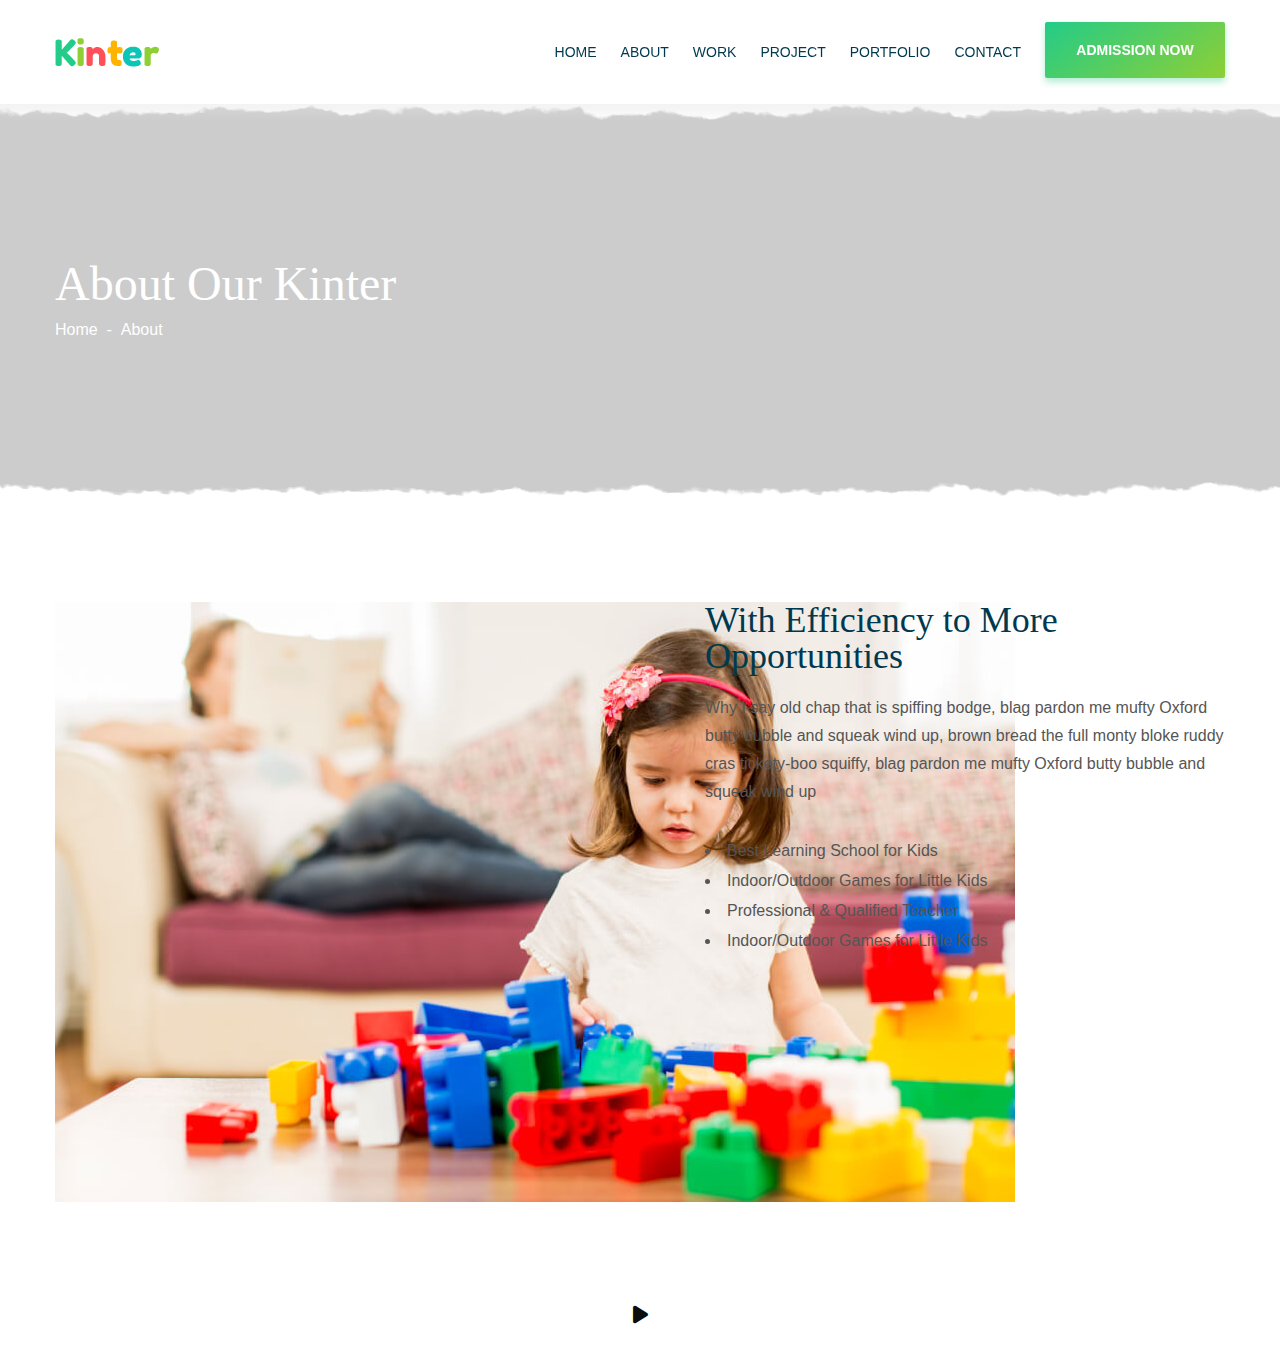
==== about.html @ 3c02e856 "about header add" ====
<!DOCTYPE html>
<html lang="en">

<head>
    <meta charset="UTF-8">
    <meta http-equiv="X-UA-Compatible" content="IE=edge">
    <meta name="viewport" content="width=device-width, initial-scale=1.0">
    <title>sKinter</title>
    <link rel="stylesheet" href="css/bootstrap.min.css">
    <link rel="stylesheet" href="css/owl.carousel.min.css">
    <link rel="stylesheet" href="css/icofont.min.css">
    <link rel="stylesheet" href="css/all.min.css">
    <link rel="stylesheet" href="css/main.css">
    <link rel="stylesheet" href="css/responsive.css">
</head>

<body>
    <!-- ========== Top Header Part Start========== -->
    <section class="top_header_bg">
        <div class="container">
            <div class="row">
                <div class="col-lg-3 col-md-4">
                    <div class="top_header">
                        <p>9:30am - 6:30pm Mon - Sun
                        </p>
                    </div>
                </div>
                <div class="col-lg-2 col-md-3">
                    <div class="top_header top_bleft">
                        <p>+800-123-4567 6587
                        </p>
                    </div>
                </div>
                <div class="col-lg-3 col-md-5">
                    <div class="top_header top_bleft">
                        <p>Anmoore Road Brooklyn, NY 230</p>
                    </div>
                </div>
                <div class="col-lg-4 col-md-12">
                    <div class="top_header social_icon">
                        <a href=""><i class="icofont-facebook-messenger"></i></a>
                        <a href=""><i class="icofont-twitter"></i></a>
                        <a href=""><i class="icofont-vimeo"></i></a>
                        <a href=""><i class="icofont-skype"></i></a>
                        <a href=""><i class="icofont-rss-feed"></i></a>
                    </div>
                </div>
            </div>
        </div>
    </section>
    <!-- ========== Top Header Part End========== -->

    <!-- ========== Header Part Start========== -->
    <section class="header fixed active">
        <div class="container">
            <nav>
                <div class="logo">
                    <img src="img/logo.png" alt="">
                </div>
                <ul class="nav-links">
                    <li>
                        <a class="nav_link" href="index.html">HOME</a>
                    </li>
                    <li>
                        <a class="nav_link" href="about.html">ABOUT</a>
                    </li>
                    <li>
                        <a class="nav_link" href=" ">WORK</a>
                    </li>
                    <li>
                        <a class="nav_link" href=" ">PROJECT</a>
                    </li>
                    <li>
                        <a class="nav_link" href="blogDetails.html">PORTFOLIO</a>
                    </li>
                    <li>
                        <a class="nav_link" href="contct.html">CONTACT</a>
                    </li>
                    <li class=" ">
                        <a class="btn_one menu_btn" href="# ">ADMISSION NOW</a>
                    </li>
                </ul>
                <div class="burger ">
                    <div class="line1 "></div>
                    <div class="line2 "></div>
                    <div class="line3 "></div>
                </div>

            </nav>
        </div>
    </section>
    <!-- ========== Header Part End========== -->


<section class="breadcrumbBg sectionWave" style="background-image:url(img/bg/page-title-bg.jpg);">
    <div class="bannerOverlay"></div>
    <div class="container">
        <div class="row">
            <div class="col-lg-12">
                <div class="breadcrumbTitle">
                    <h2>About Our Kinter</h2>
                    <div class="breadcrumbList">
                        <a href="index.html">Home</a><span class="hipen">&nbsp;&nbsp;-&nbsp;&nbsp;</span><span class="subTitle">About</span>
                    </div>
                </div>
            </div>
        </div>
    </div>
</section>
<section class="ptb_100">
    <div class="container">
        <div class="row">
            <div class="col-lg-6">
                <div class="aboutImg">
                    <img src="img/about/about-02.jpg" alt="">
                </div>
            </div>
            <div class="col-lg-6">
                <div class="aboutContent">
                    <div class="aboutHeader">
                        <h2>With Efficiency to More Opportunities</h2>
                        <p>Why I say old chap that is spiffing bodge, blag pardon me mufty Oxford butty bubble and squeak wind up, brown bread the full monty bloke ruddy cras tickety-boo squiffy, blag pardon me mufty Oxford butty bubble and squeak wind up</p>
                        <ul class="aboutList">
                            <li>Best Learning School for Kids</li>
                            <li>Indoor/Outdoor Games for Little Kids</li>
                            <li>Professional & Qualified Teacher</li>
                            <li>Indoor/Outdoor Games for Little Kids</li>
                        </ul>
                    </div>
                </div>
            </div>
        </div>
    </div>
</section>
<section>
    <div class="container">
        <div class="videoMain">
           <img src="img/video/img-01.jpg" alt="">
           <a href="" class="videoIcon"><i class="fa-solid fa-play"></i></a>
        </div>
    </div>
</section>


<script src=" js/jquery-3.5.1.slim.min.js "></script>
<script src="js/popper.min.js"></script>
<script src="js/bootstrap.min.js"></script>
<script src="js/owl.carousel.min.js"></script>
<script src="js/isotope.pkgd.min.js"></script>
<script src="js/main.js "></script>


</body>

</html>
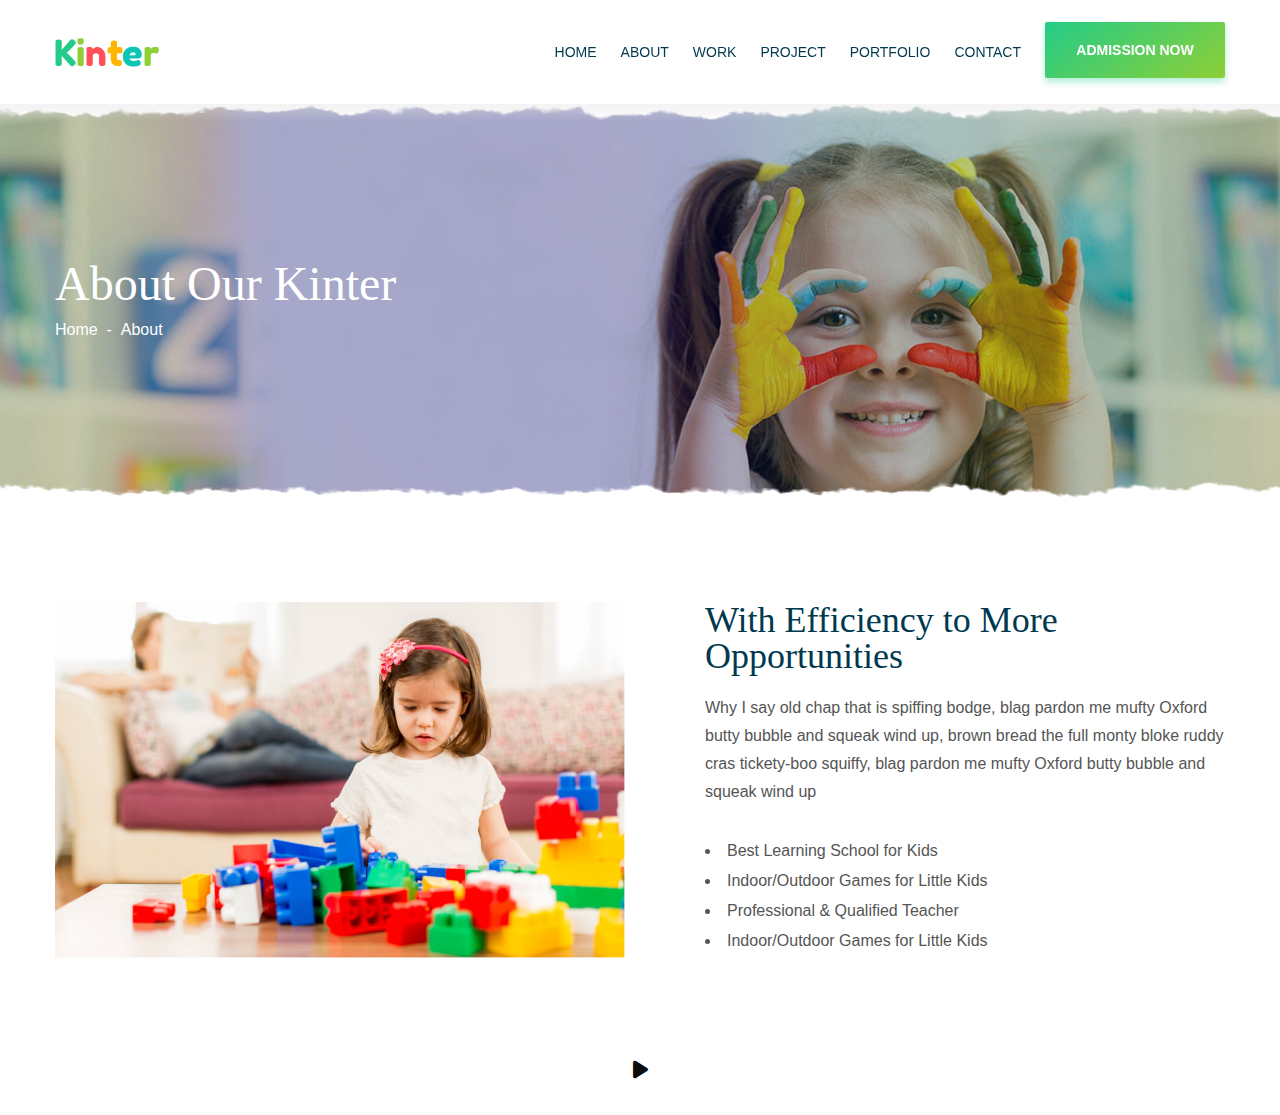
==== commit bd386395: "about" ====
--- a/about.html
+++ b/about.html
@@ -5,7 +5,7 @@
     <meta charset="UTF-8">
     <meta http-equiv="X-UA-Compatible" content="IE=edge">
     <meta name="viewport" content="width=device-width, initial-scale=1.0">
-    <title>sKinter</title>
+    <title>Kinter Education</title>
     <link rel="stylesheet" href="css/bootstrap.min.css">
     <link rel="stylesheet" href="css/owl.carousel.min.css">
     <link rel="stylesheet" href="css/icofont.min.css">
@@ -92,7 +92,7 @@
     <!-- ========== Header Part End========== -->
 
 
-<section class="breadcrumbBg sectionWave" style="background-image:url(img/bg/page-title-bg.jpg);">
+<section class="breadcrumbBg sectionWave" style="background-image:url(img/page-title-bg.jpg);">
     <div class="bannerOverlay"></div>
     <div class="container">
         <div class="row">
@@ -134,10 +134,15 @@
 </section>
 <section>
     <div class="container">
-        <div class="videoMain">
-           <img src="img/video/img-01.jpg" alt="">
-           <a href="" class="videoIcon"><i class="fa-solid fa-play"></i></a>
+        <div class="row">
+            <div class="col-lg-12">
+                <div class="videoMain">
+                    <img src="img/video/img-01.jpg" alt="">
+                    <a href="" class="videoIcon"><i class="fa-solid fa-play"></i></a>
+                 </div>
+            </div>
         </div>
+        
     </div>
 </section>
 
--- a/css/main.css
+++ b/css/main.css
@@ -75,13 +75,18 @@
 .ptb_100 {
   padding: 100px 0px;
 }
-
+.pt_50{
+  padding-top:50px;
+}
 .mt_40 {
   margin-top: 40px;
 }
 
 .mb_40 {
   margin-bottom: 40px;
+}
+.mt100{
+  margin-top:-100px;
 }
 
 .ptb_30 {
@@ -136,6 +141,7 @@
   padding-top: 20px;
   color: #555555;
 }
+
 
 .about_header h2 {
   font-family: "Fredoka One", sans-serif;
@@ -189,7 +195,11 @@
   display: block;
   z-index: 2;
 }
-
+.sectionBgOne{
+  background-image: -moz-linear-gradient( 0deg, rgb(35,204,136) 0%, rgb(142,207,53) 100%);
+	background-image: -webkit-linear-gradient( 0deg, rgb(35,204,136) 0%, rgb(142,207,53) 100%);
+	background-image: -ms-linear-gradient( 0deg, rgb(35,204,136) 0%, rgb(142,207,53) 100%);
+}
 .sectionBgTwo {
   background: -webkit-gradient(linear, left top, right top, from(rgb(255, 79, 88)), to(rgb(255, 180, 0)));
   background: linear-gradient(90deg, rgb(255, 79, 88) 0%, rgb(255, 180, 0) 100%);
@@ -1173,14 +1183,18 @@
   padding: 50px 30px;
   padding-bottom: 40px;
   background: #fff;
+  text-align: center;
   -webkit-box-shadow: 0 0 10px rgba(136, 136, 136, 0.1);
           box-shadow: 0 0 10px rgba(136, 136, 136, 0.1);
 }
-
+.contactIcon{
+  margin-bottom: 30px;
+}
 .contactBox h2 {
   font-size: 24px;
   margin-bottom: 7px;
   text-transform: capitalize;
+  color:#00394f;
 }
 
 .contactBox p {
@@ -1188,6 +1202,43 @@
   font-size: 20px;
   line-height: 28px;
 }
+.formArea{
+  padding: 50px;
+}
+.formArea {
+	padding: 80px 110px;
+	background: #fff;
+	position: relative;
+	z-index: 1;
+	box-shadow: 0 0 10px rgba(136, 136, 136, 0.1);
+}
+.inputGroup input{
+	height: 60px;
+	padding: 0 20px !important;
+	width: 100%;
+	margin-bottom: 20px;
+	border: 2px solid #f4f4f4;
+	box-shadow: 0px 16px 32px 0px rgba(0, 0, 0, 0.04);
+	transition: .3s;
+	-webkit-transition: .3s;
+	-moz-transition: .3s;
+	-ms-transition: .3s;
+	-o-transition: .3s;
+}
+.inputGroup textarea{
+	padding: 0 20px !important;
+	width: 100%;
+	margin-bottom: 20px;
+	border: 2px solid #f4f4f4;
+	box-shadow: 0px 16px 32px 0px rgba(0, 0, 0, 0.04);
+	transition: .3s;
+	-webkit-transition: .3s;
+	-moz-transition: .3s;
+	-ms-transition: .3s;
+	-o-transition: .3s;
+}
+
+
 
 footer {
   background: #6232d6;
@@ -1368,6 +1419,9 @@
   line-height: 40px;
   float: left;
   margin-right: 10px;
+}
+.footerSocial ul li a i{
+  line-height: 40px;
 }
 
 .footerSocial ul li:nth-child(2) a {
@@ -1576,4 +1630,11 @@
     text-align: center;
     padding-top: 10px;
   }
+}
+
+
+/* about page css */
+
+.aboutImg img{
+  width: 100%;
 }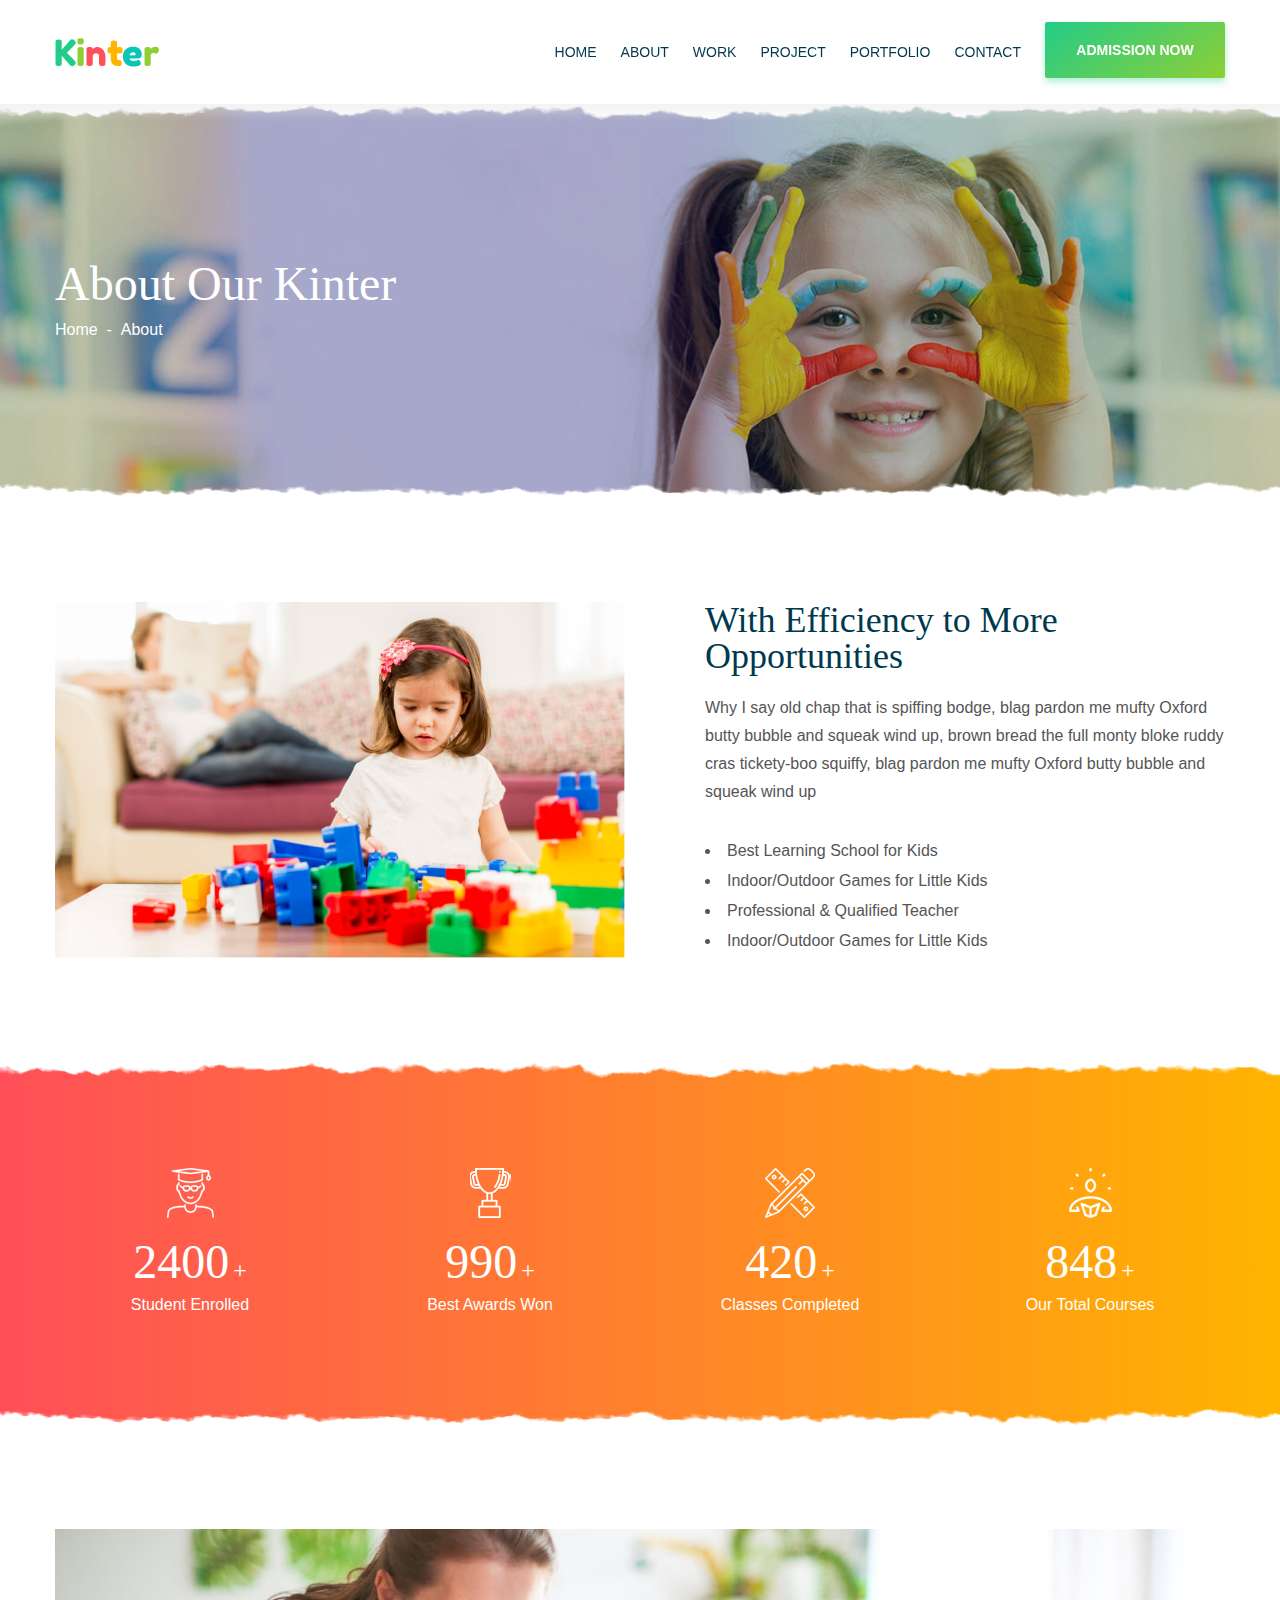
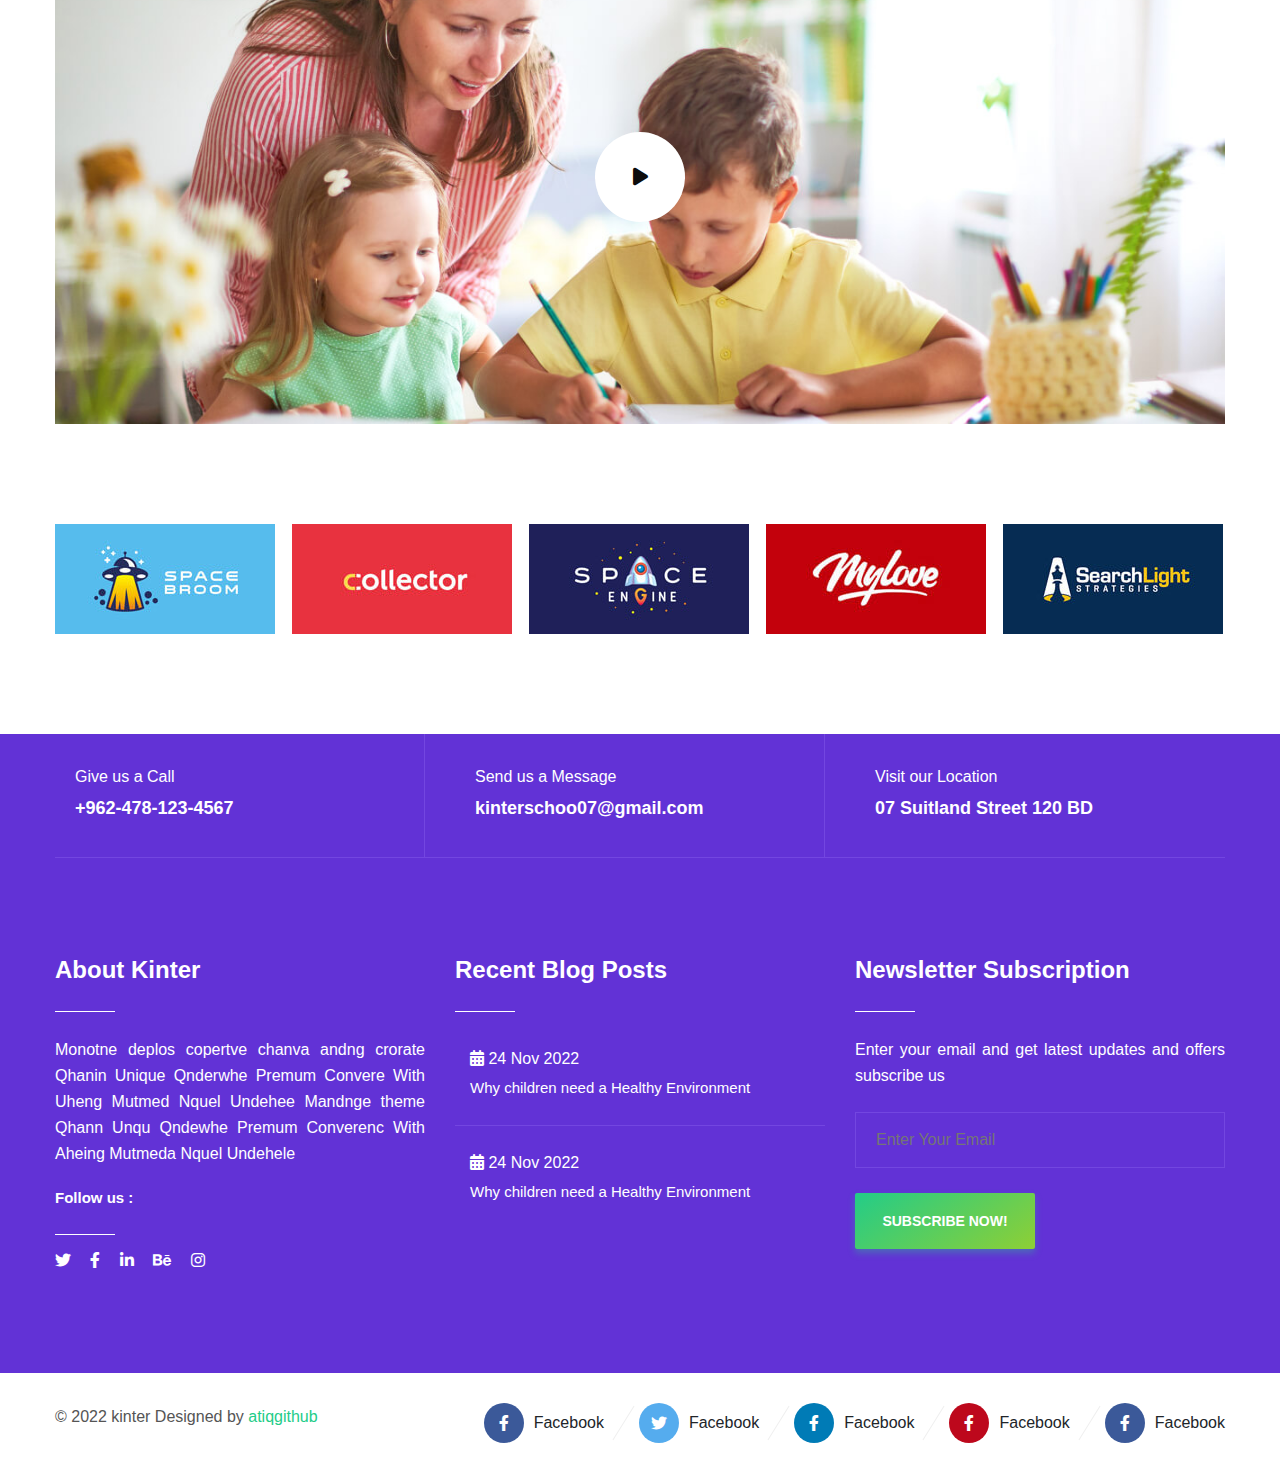
==== commit 12ea7d3d: "page design" ====
--- a/about.html
+++ b/about.html
@@ -91,7 +91,7 @@
     </section>
     <!-- ========== Header Part End========== -->
 
-
+<!-- ========== Header Part End========== -->
 <section class="breadcrumbBg sectionWave" style="background-image:url(img/page-title-bg.jpg);">
     <div class="bannerOverlay"></div>
     <div class="container">
@@ -107,6 +107,9 @@
         </div>
     </div>
 </section>
+<!-- ========== Header Part End========== -->
+
+<!-- ========== About text Part Start========== -->
 <section class="ptb_100">
     <div class="container">
         <div class="row">
@@ -132,20 +135,241 @@
         </div>
     </div>
 </section>
-<section>
+<!-- ========== About text Part End========== -->
+
+
+<!-- =========COUNTER PART START======== -->
+<section class="section_p sectionBgTwo sectionWave">
+    <div class="container">
+        <div class="row">
+            <div class="col-lg-3">
+                <div class="counterBox">
+                    <div class="counterBoxImg">
+                        <img src="img/cicon1.png" alt="">
+                    </div>
+                    <h4><span>2400</span><span class="plus">+</span></h4>
+                    <p>Student Enrolled</p>
+                </div>
+            </div>
+            <div class="col-lg-3">
+                <div class="counterBox">
+                    <div class="counterBoxImg">
+                        <img src="img/cicon2.png" alt="">
+                    </div>
+                    <h4><span>990</span><span class="plus">+</span></h4>
+                    <p>Best Awards Won</p>
+                </div>
+            </div>
+            <div class="col-lg-3">
+                <div class="counterBox">
+                    <div class="counterBoxImg">
+                        <img src="img/cicon3.png" alt="">
+                    </div>
+                    <h4><span>420</span><span class="plus">+</span></h4>
+                    <p>Classes Completed</p>
+                </div>
+            </div>
+            <div class="col-lg-3">
+                <div class="counterBox">
+                    <div class="counterBoxImg">
+                        <img src="img/cicon4.png" alt="">
+                    </div>
+                    <h4><span>848</span><span class="plus">+</span></h4>
+                    <p>Our Total Courses</p>
+                </div>
+            </div>
+        </div>
+    </div>
+</section>
+<!-- =========COUNTER PART END======== -->
+
+<!-- ========== About video Part Start========== -->
+<section class="pt_100">
     <div class="container">
         <div class="row">
             <div class="col-lg-12">
                 <div class="videoMain">
-                    <img src="img/video/img-01.jpg" alt="">
-                    <a href="" class="videoIcon"><i class="fa-solid fa-play"></i></a>
+                    <img src="img/img-01.jpg" alt="">
+                    <a href="https://www.youtube.com/watch?v=RHgbJr4pf1A" class="videoIcon"><i class="fa-solid fa-play"></i></a>
                  </div>
             </div>
         </div>
         
     </div>
 </section>
-
+<!-- ========== About video Part End========== -->
+
+
+
+<!-- ======BRAND PART START======= -->
+<section class="ptb_100">
+    <div class="container">
+        <div class="row">
+            <div class="col-lg-12">
+                <div class="brandMain">
+                    <div class="brandImg">
+                        <img src="img/brand/brand-01.jpg" alt="">
+                    </div>
+                    <div class="brandImg">
+                        <img src="img/brand/brand-02.jpg" alt="">
+                    </div>
+                    <div class="brandImg">
+                        <img src="img/brand/brand-03.jpg" alt="">
+                    </div>
+                    <div class="brandImg">
+                        <img src="img/brand/brand-04.jpg" alt="">
+                    </div>
+                    <div class="brandImg">
+                        <img src="img/brand/brand-05.jpg" alt="">
+                    </div>
+                </div>
+            </div>
+        </div>
+    </div>
+</section>
+<!-- ======BRAND PART END======= -->
+<!-- ======FOOTER PART START======= -->
+<footer>
+    <div class="footerTop">
+        <div class="container">
+                <div class="footerTopBorder">
+                    <div class="row">
+                        <div class="col-md-4">
+                            <div class="footerTopBox">
+                                <div class="footerTopIcon">
+                                    <img src="img/icon/ft01.png" alt="">
+                                </div>
+                                <div class="footerTopText">
+                                    <h6>Give us a Call</h6>
+                                    <span>+962-478-123-4567</span>
+                                </div>
+                            </div>
+                        </div>
+                        <div class="col-md-4">
+                            <div class="footerTopBox">
+                                <div class="footerTopIcon">
+                                    <img src="img/icon/ft02.png" alt="">
+                                </div>
+                                <div class="footerTopText">
+                                    <h6>Send us a Message</h6>
+                                    <span>kinterschoo07@gmail.com</span>
+                                </div>
+                            </div>
+                        </div>
+                        <div class="col-md-4">
+                            <div class="footerTopBox borderRightNone">
+                                <div class="footerTopIcon">
+                                    <img src="img/icon/ft03.png" alt="">
+                                </div>
+                                <div class="footerTopText">
+                                    <h6>Visit our Location</h6>
+                                    <span>07 Suitland Street 120 BD</span>
+                                </div>
+                            </div>
+                        </div>
+                    </div>
+                </div>
+        </div>
+    </div>
+    <div class="footerBottom ptb_100">
+            <div class="container">
+            <div class="row">
+                <div class="col-lg-4 col-md-6">
+                    <div class="footerBottomBox">
+                        <h4>About Kinter</h4>
+                        <p>Monotne deplos copertve chanva andng crorate Qhanin Unique Qnderwhe Premum Convere With Uheng Mutmed Nquel Undehee Mandnge theme Qhann Unqu Qndewhe Premum Converenc With Aheing Mutmeda Nquel Undehele</p>
+                        <div class="footerSocial">
+                            <h4>Follow us :</h4>
+                            <a href=""><i class="fa-brands fa-twitter"></i></a>
+                            <a href=""><i class="fa-brands fa-facebook-f"></i></a>
+                            <a href=""><i class="fa-brands fa-linkedin-in"></i></a>
+                            <a href=""><i class="fa-brands fa-behance"></i></a>
+                            <a href=""><i class="fa-brands fa-instagram"></i></a>
+                        </div>
+                    </div>
+                </div>
+                <div class="col-lg-4 col-md-6">
+                    <div class="footerBottomBox">
+                        <h4>Recent Blog Posts</h4>
+                    
+                        <div class="footerPost">
+                            <div class="fPostBox">
+                                <div class="thumb">
+                                    <a href=""><img src="img/blog/footerpost/footerpost1.jpg" alt=""></a>
+                                </div>
+                                <div class="content">
+                                    <span><i class="fa fa-calendar-alt"></i> 24 Nov 2022</span>
+                                    <a href="">Why children need a Healthy Environment</a>
+                                </div>
+                            </div>
+                            <div class="fPostBox">
+                                <div class="thumb">
+                                    <a href=""><img src="img/blog/footerpost/footerpost2.jpg" alt=""></a>
+                                </div>
+                                <div class="content">
+                                    <span><i class="fa fa-calendar-alt"></i> 24 Nov 2022</span>
+                                    <a href="">Why children need a Healthy Environment</a>
+                                </div>
+                            </div>
+                        </div>
+                    </div>
+                </div>
+                <div class="col-lg-4 col-md-6">
+                    <div class="footerBottomBox">
+                        <h4>Newsletter Subscription</h4>
+                        <p>Enter your email and get latest updates and offers subscribe us</p>
+                        <div class="newsLetterForm">
+                            <form action="">
+                                <input type="text" placeholder="Enter Your Email">
+                                <a href=" " class="btn_one">Subscribe Now!</a>
+                            </form>
+                        </div>
+                    </div>
+                </div>
+            </div>
+            </div>
+    </div>
+    <div class="copyRight ptb_30">
+        <div class="container">
+            <div class="row flex-row-reverse">
+                <div class="col-lg-8 col-md-5">
+                    <div class="footerSocial">
+                        <ul>
+                            <li>
+                                <a href=""><i class="fa-brands fa-facebook-f"></i></a>
+                                <span>Facebook</span>
+                            </li>
+                            <li>
+                                <a href=""><i class="fa-brands fa-twitter"></i></a>
+                                <span>Facebook</span>
+                            </li>
+                            <li>
+                                <a href=""><i class="fa-brands fa-facebook-f"></i></a>
+                                <span>Facebook</span>
+                            </li>
+                            <li>
+                                <a href=""><i class="fa-brands fa-facebook-f"></i></a>
+                                <span>Facebook</span>
+                            </li>
+                            <li>
+                                <a href=""><i class="fa-brands fa-facebook-f"></i></a>
+                                <span>Facebook</span>
+                            </li>
+                        </ul>
+                    </div>
+                </div>
+                <div class="col-lg-4 col-md-7">
+                    <div class="copyRightText">
+                        <p>© 2022 kinter Designed by <a href="">atiqgithub</a></p>
+                    </div>
+                    
+                </div>
+                
+            </div>
+        </div>
+    </div>
+</footer>
+<!-- ======FOOTER PART END======= -->
 
 <script src=" js/jquery-3.5.1.slim.min.js "></script>
 <script src="js/popper.min.js"></script>
--- a/css/main.css
+++ b/css/main.css
@@ -1637,4 +1637,13 @@
 
 .aboutImg img{
   width: 100%;
+}
+
+.videoMain img{
+  width: 100%;
+}
+
+/* teacher page css */
+.teacherImg img{
+  width:100%;
 }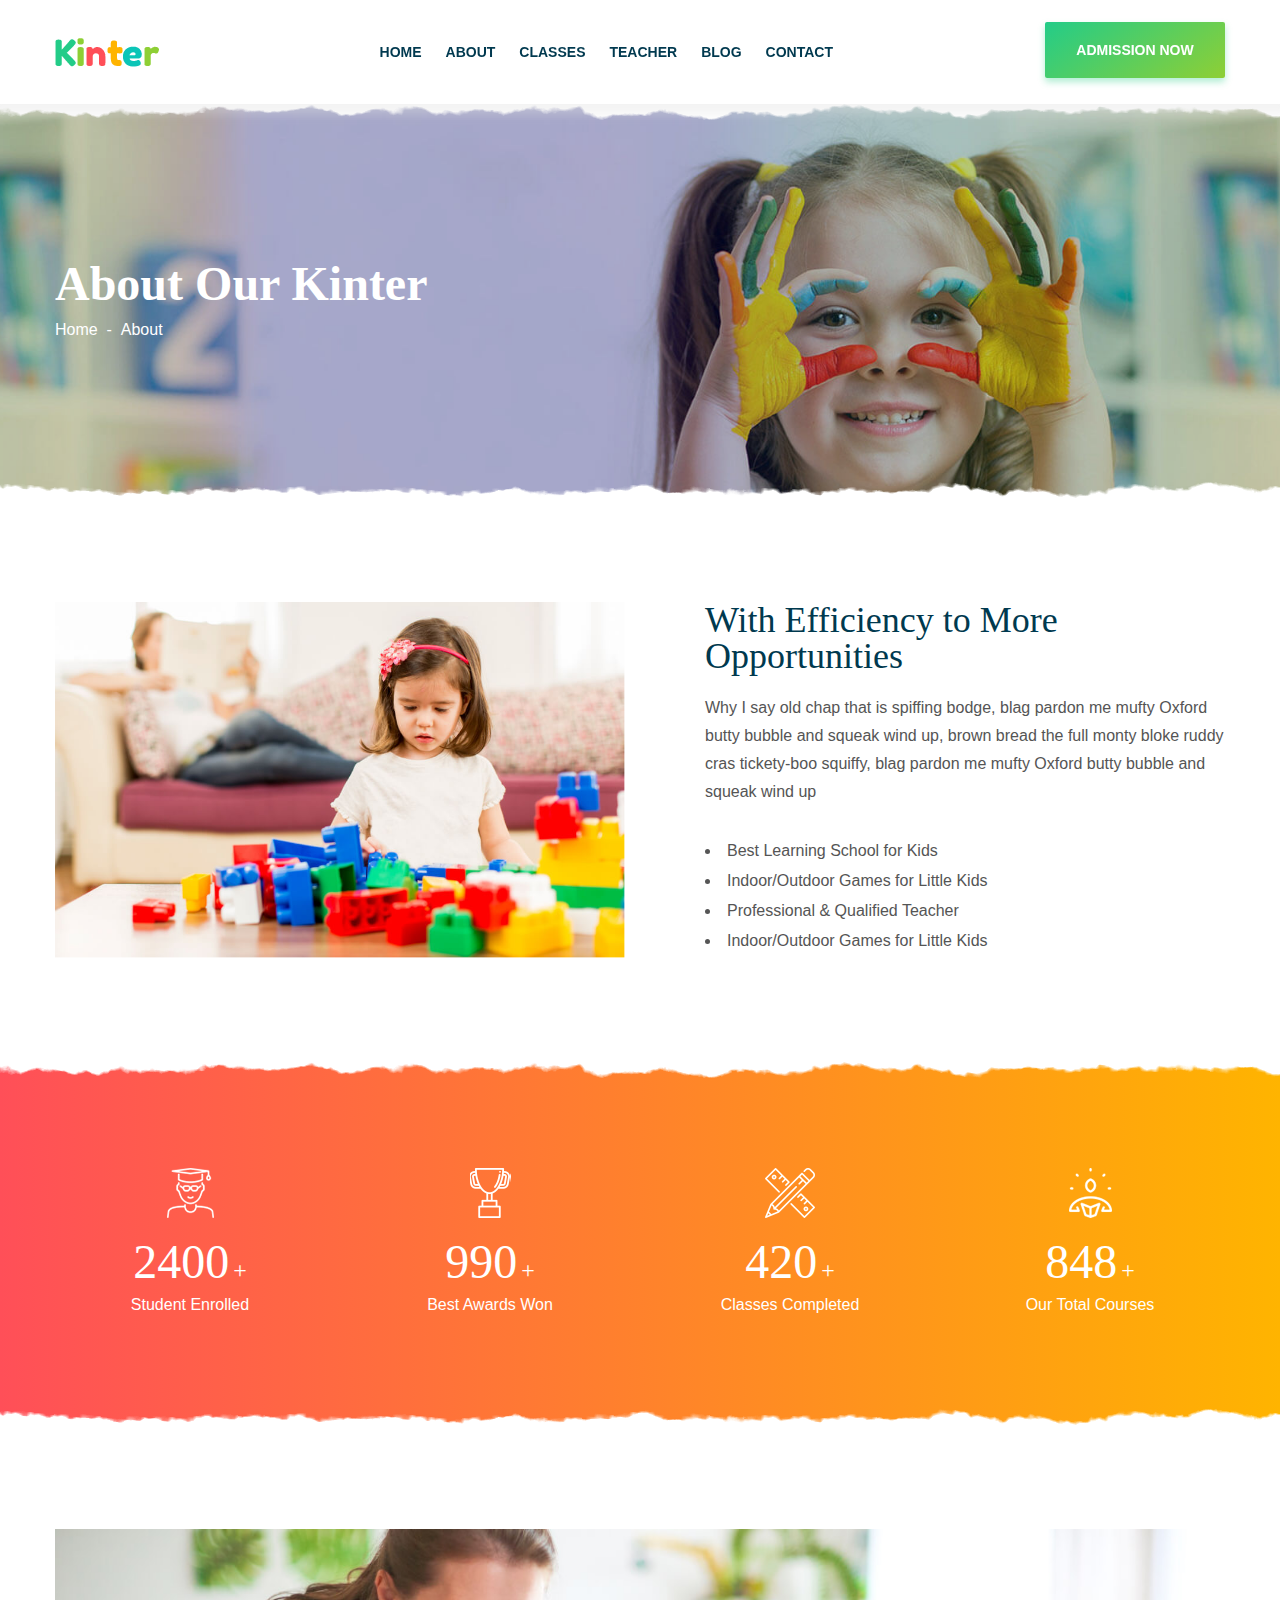
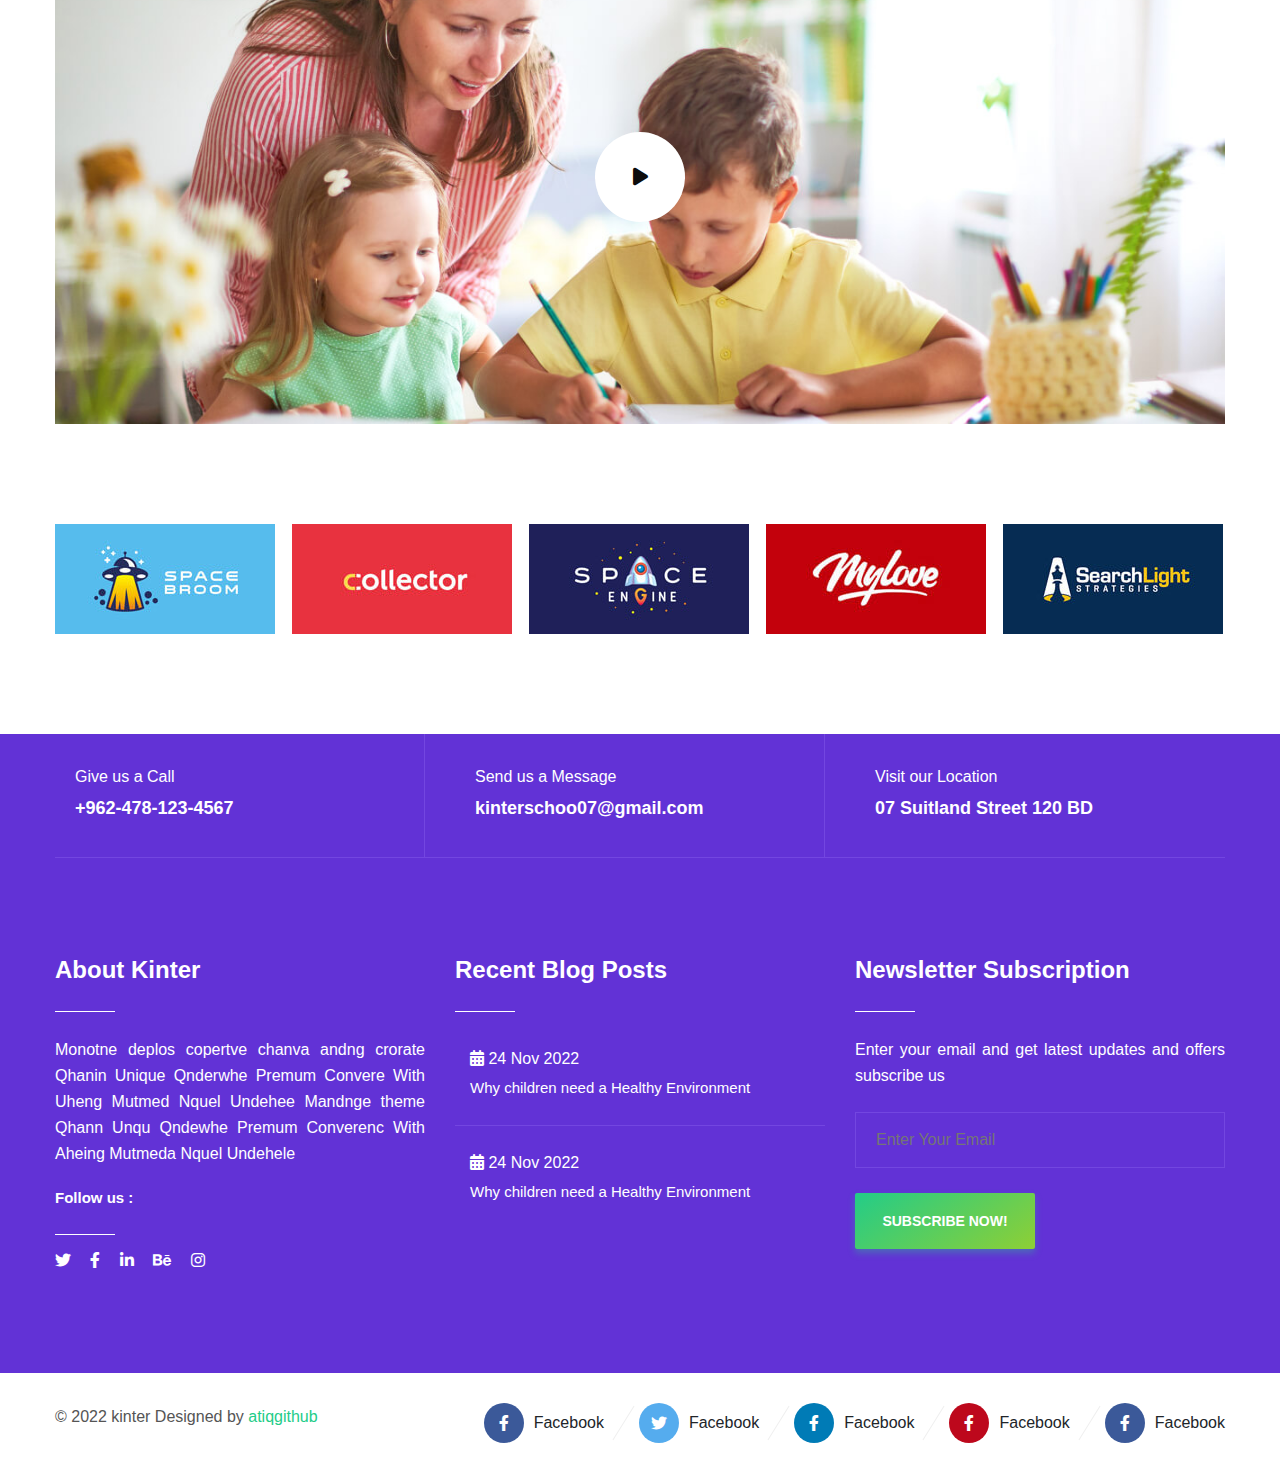
==== commit 4c4a15ae: "Breadcrumb change" ====
--- a/about.html
+++ b/about.html
@@ -15,7 +15,7 @@
 </head>
 
 <body>
-    <!-- ========== Top Header Part Start========== -->
+    <!-- ======= TOP HEADER PART START ======= -->
     <section class="top_header_bg">
         <div class="container">
             <div class="row">
@@ -48,14 +48,14 @@
             </div>
         </div>
     </section>
-    <!-- ========== Top Header Part End========== -->
+    <!-- ======= TOP HEADER PART END ======= -->
 
     <!-- ========== Header Part Start========== -->
     <section class="header fixed active">
         <div class="container">
             <nav>
                 <div class="logo">
-                    <img src="img/logo.png" alt="">
+                    <img src="img/logo/logo.png" alt="">
                 </div>
                 <ul class="nav-links">
                     <li>
@@ -65,13 +65,13 @@
                         <a class="nav_link" href="about.html">ABOUT</a>
                     </li>
                     <li>
-                        <a class="nav_link" href=" ">WORK</a>
-                    </li>
-                    <li>
-                        <a class="nav_link" href=" ">PROJECT</a>
-                    </li>
-                    <li>
-                        <a class="nav_link" href="blogDetails.html">PORTFOLIO</a>
+                        <a class="nav_link" href="classes.html">Classes</a>
+                    </li>
+                    <li>
+                        <a class="nav_link" href="teacher.html">TEACHER</a>
+                    </li>
+                    <li>
+                        <a class="nav_link" href="blog.html">BLOG</a>
                     </li>
                     <li>
                         <a class="nav_link" href="contct.html">CONTACT</a>
@@ -91,293 +91,291 @@
     </section>
     <!-- ========== Header Part End========== -->
 
-<!-- ========== Header Part End========== -->
-<section class="breadcrumbBg sectionWave" style="background-image:url(img/page-title-bg.jpg);">
-    <div class="bannerOverlay"></div>
-    <div class="container">
-        <div class="row">
-            <div class="col-lg-12">
-                <div class="breadcrumbTitle">
-                    <h2>About Our Kinter</h2>
-                    <div class="breadcrumbList">
-                        <a href="index.html">Home</a><span class="hipen">&nbsp;&nbsp;-&nbsp;&nbsp;</span><span class="subTitle">About</span>
-                    </div>
-                </div>
-            </div>
-        </div>
-    </div>
-</section>
-<!-- ========== Header Part End========== -->
-
-<!-- ========== About text Part Start========== -->
-<section class="ptb_100">
-    <div class="container">
-        <div class="row">
-            <div class="col-lg-6">
-                <div class="aboutImg">
-                    <img src="img/about/about-02.jpg" alt="">
-                </div>
-            </div>
-            <div class="col-lg-6">
-                <div class="aboutContent">
-                    <div class="aboutHeader">
-                        <h2>With Efficiency to More Opportunities</h2>
-                        <p>Why I say old chap that is spiffing bodge, blag pardon me mufty Oxford butty bubble and squeak wind up, brown bread the full monty bloke ruddy cras tickety-boo squiffy, blag pardon me mufty Oxford butty bubble and squeak wind up</p>
-                        <ul class="aboutList">
-                            <li>Best Learning School for Kids</li>
-                            <li>Indoor/Outdoor Games for Little Kids</li>
-                            <li>Professional & Qualified Teacher</li>
-                            <li>Indoor/Outdoor Games for Little Kids</li>
-                        </ul>
-                    </div>
-                </div>
-            </div>
-        </div>
-    </div>
-</section>
-<!-- ========== About text Part End========== -->
-
-
-<!-- =========COUNTER PART START======== -->
-<section class="section_p sectionBgTwo sectionWave">
-    <div class="container">
-        <div class="row">
-            <div class="col-lg-3">
-                <div class="counterBox">
-                    <div class="counterBoxImg">
-                        <img src="img/cicon1.png" alt="">
-                    </div>
-                    <h4><span>2400</span><span class="plus">+</span></h4>
-                    <p>Student Enrolled</p>
-                </div>
-            </div>
-            <div class="col-lg-3">
-                <div class="counterBox">
-                    <div class="counterBoxImg">
-                        <img src="img/cicon2.png" alt="">
-                    </div>
-                    <h4><span>990</span><span class="plus">+</span></h4>
-                    <p>Best Awards Won</p>
-                </div>
-            </div>
-            <div class="col-lg-3">
-                <div class="counterBox">
-                    <div class="counterBoxImg">
-                        <img src="img/cicon3.png" alt="">
-                    </div>
-                    <h4><span>420</span><span class="plus">+</span></h4>
-                    <p>Classes Completed</p>
-                </div>
-            </div>
-            <div class="col-lg-3">
-                <div class="counterBox">
-                    <div class="counterBoxImg">
-                        <img src="img/cicon4.png" alt="">
-                    </div>
-                    <h4><span>848</span><span class="plus">+</span></h4>
-                    <p>Our Total Courses</p>
-                </div>
-            </div>
-        </div>
-    </div>
-</section>
-<!-- =========COUNTER PART END======== -->
-
-<!-- ========== About video Part Start========== -->
-<section class="pt_100">
-    <div class="container">
-        <div class="row">
-            <div class="col-lg-12">
-                <div class="videoMain">
-                    <img src="img/img-01.jpg" alt="">
-                    <a href="https://www.youtube.com/watch?v=RHgbJr4pf1A" class="videoIcon"><i class="fa-solid fa-play"></i></a>
-                 </div>
-            </div>
-        </div>
-        
-    </div>
-</section>
-<!-- ========== About video Part End========== -->
-
-
-
-<!-- ======BRAND PART START======= -->
-<section class="ptb_100">
-    <div class="container">
-        <div class="row">
-            <div class="col-lg-12">
-                <div class="brandMain">
-                    <div class="brandImg">
-                        <img src="img/brand/brand-01.jpg" alt="">
-                    </div>
-                    <div class="brandImg">
-                        <img src="img/brand/brand-02.jpg" alt="">
-                    </div>
-                    <div class="brandImg">
-                        <img src="img/brand/brand-03.jpg" alt="">
-                    </div>
-                    <div class="brandImg">
-                        <img src="img/brand/brand-04.jpg" alt="">
-                    </div>
-                    <div class="brandImg">
-                        <img src="img/brand/brand-05.jpg" alt="">
-                    </div>
-                </div>
-            </div>
-        </div>
-    </div>
-</section>
-<!-- ======BRAND PART END======= -->
-<!-- ======FOOTER PART START======= -->
-<footer>
-    <div class="footerTop">
-        <div class="container">
-                <div class="footerTopBorder">
-                    <div class="row">
-                        <div class="col-md-4">
-                            <div class="footerTopBox">
-                                <div class="footerTopIcon">
-                                    <img src="img/icon/ft01.png" alt="">
-                                </div>
-                                <div class="footerTopText">
-                                    <h6>Give us a Call</h6>
-                                    <span>+962-478-123-4567</span>
-                                </div>
-                            </div>
-                        </div>
-                        <div class="col-md-4">
-                            <div class="footerTopBox">
-                                <div class="footerTopIcon">
-                                    <img src="img/icon/ft02.png" alt="">
-                                </div>
-                                <div class="footerTopText">
-                                    <h6>Send us a Message</h6>
-                                    <span>kinterschoo07@gmail.com</span>
-                                </div>
-                            </div>
-                        </div>
-                        <div class="col-md-4">
-                            <div class="footerTopBox borderRightNone">
-                                <div class="footerTopIcon">
-                                    <img src="img/icon/ft03.png" alt="">
-                                </div>
-                                <div class="footerTopText">
-                                    <h6>Visit our Location</h6>
-                                    <span>07 Suitland Street 120 BD</span>
-                                </div>
-                            </div>
-                        </div>
-                    </div>
-                </div>
-        </div>
-    </div>
-    <div class="footerBottom ptb_100">
+    <!-- ========== Header Part End========== -->
+    <section class="breadcrumbBg sectionWave" style="background-image:url(img/page-title-bg.jpg);">
+        <div class="bannerOverlay"></div>
+        <div class="container">
+            <div class="row">
+                <div class="col-lg-12">
+                    <div class="breadcrumbTitle">
+                        <h2>About Our Kinter</h2>
+                        <div class="breadcrumbList">
+                            <a href="index.html">Home</a><span class="hipen">&nbsp;&nbsp;-&nbsp;&nbsp;</span><span class="subTitle">About</span>
+                        </div>
+                    </div>
+                </div>
+            </div>
+        </div>
+    </section>
+    <!-- ========== Header Part End========== -->
+
+    <!-- ========== About text Part Start========== -->
+    <section class="ptb_100">
+        <div class="container">
+            <div class="row">
+                <div class="col-lg-6">
+                    <div class="aboutImg">
+                        <img src="img/about/about-02.jpg" alt="">
+                    </div>
+                </div>
+                <div class="col-lg-6">
+                    <div class="aboutContent">
+                        <div class="aboutHeader">
+                            <h2>With Efficiency to More Opportunities</h2>
+                            <p>Why I say old chap that is spiffing bodge, blag pardon me mufty Oxford butty bubble and squeak wind up, brown bread the full monty bloke ruddy cras tickety-boo squiffy, blag pardon me mufty Oxford butty bubble and squeak wind up</p>
+                            <ul class="aboutList">
+                                <li>Best Learning School for Kids</li>
+                                <li>Indoor/Outdoor Games for Little Kids</li>
+                                <li>Professional & Qualified Teacher</li>
+                                <li>Indoor/Outdoor Games for Little Kids</li>
+                            </ul>
+                        </div>
+                    </div>
+                </div>
+            </div>
+        </div>
+    </section>
+    <!-- ========== About text Part End========== -->
+
+    <!-- =========COUNTER PART START======== -->
+    <section class="section_p sectionBgTwo sectionWave">
+        <div class="container">
+            <div class="row">
+                <div class="col-lg-3">
+                    <div class="counterBox">
+                        <div class="counterBoxImg">
+                            <img src="img/cicon1.png" alt="">
+                        </div>
+                        <h4><span>2400</span><span class="plus">+</span></h4>
+                        <p>Student Enrolled</p>
+                    </div>
+                </div>
+                <div class="col-lg-3">
+                    <div class="counterBox">
+                        <div class="counterBoxImg">
+                            <img src="img/cicon2.png" alt="">
+                        </div>
+                        <h4><span>990</span><span class="plus">+</span></h4>
+                        <p>Best Awards Won</p>
+                    </div>
+                </div>
+                <div class="col-lg-3">
+                    <div class="counterBox">
+                        <div class="counterBoxImg">
+                            <img src="img/cicon3.png" alt="">
+                        </div>
+                        <h4><span>420</span><span class="plus">+</span></h4>
+                        <p>Classes Completed</p>
+                    </div>
+                </div>
+                <div class="col-lg-3">
+                    <div class="counterBox">
+                        <div class="counterBoxImg">
+                            <img src="img/cicon4.png" alt="">
+                        </div>
+                        <h4><span>848</span><span class="plus">+</span></h4>
+                        <p>Our Total Courses</p>
+                    </div>
+                </div>
+            </div>
+        </div>
+    </section>
+    <!-- =========COUNTER PART END======== -->
+
+    <!-- ========== About video Part Start========== -->
+    <section class="pt_100">
+        <div class="container">
+            <div class="row">
+                <div class="col-lg-12">
+                    <div class="videoMain">
+                        <img src="img/img-01.jpg" alt="">
+                        <a href="https://www.youtube.com/watch?v=RHgbJr4pf1A" class="videoIcon"><i class="fa-solid fa-play"></i></a>
+                    </div>
+                </div>
+            </div>
+            
+        </div>
+    </section>
+    <!-- ========== About video Part End========== -->
+
+    <!-- ======BRAND PART START======= -->
+    <section class="ptb_100">
+        <div class="container">
+            <div class="row">
+                <div class="col-lg-12">
+                    <div class="brandMain">
+                        <div class="brandImg">
+                            <img src="img/brand/brand-01.jpg" alt="">
+                        </div>
+                        <div class="brandImg">
+                            <img src="img/brand/brand-02.jpg" alt="">
+                        </div>
+                        <div class="brandImg">
+                            <img src="img/brand/brand-03.jpg" alt="">
+                        </div>
+                        <div class="brandImg">
+                            <img src="img/brand/brand-04.jpg" alt="">
+                        </div>
+                        <div class="brandImg">
+                            <img src="img/brand/brand-05.jpg" alt="">
+                        </div>
+                    </div>
+                </div>
+            </div>
+        </div>
+    </section>
+    <!-- ======BRAND PART END======= -->
+
+    <!-- ======FOOTER PART START======= -->
+    <footer>
+        <div class="footerTop">
             <div class="container">
-            <div class="row">
-                <div class="col-lg-4 col-md-6">
-                    <div class="footerBottomBox">
-                        <h4>About Kinter</h4>
-                        <p>Monotne deplos copertve chanva andng crorate Qhanin Unique Qnderwhe Premum Convere With Uheng Mutmed Nquel Undehee Mandnge theme Qhann Unqu Qndewhe Premum Converenc With Aheing Mutmeda Nquel Undehele</p>
+                    <div class="footerTopBorder">
+                        <div class="row">
+                            <div class="col-md-4">
+                                <div class="footerTopBox">
+                                    <div class="footerTopIcon">
+                                        <img src="img/icon/ft01.png" alt="">
+                                    </div>
+                                    <div class="footerTopText">
+                                        <h6>Give us a Call</h6>
+                                        <span>+962-478-123-4567</span>
+                                    </div>
+                                </div>
+                            </div>
+                            <div class="col-md-4">
+                                <div class="footerTopBox">
+                                    <div class="footerTopIcon">
+                                        <img src="img/icon/ft02.png" alt="">
+                                    </div>
+                                    <div class="footerTopText">
+                                        <h6>Send us a Message</h6>
+                                        <span>kinterschoo07@gmail.com</span>
+                                    </div>
+                                </div>
+                            </div>
+                            <div class="col-md-4">
+                                <div class="footerTopBox borderRightNone">
+                                    <div class="footerTopIcon">
+                                        <img src="img/icon/ft03.png" alt="">
+                                    </div>
+                                    <div class="footerTopText">
+                                        <h6>Visit our Location</h6>
+                                        <span>07 Suitland Street 120 BD</span>
+                                    </div>
+                                </div>
+                            </div>
+                        </div>
+                    </div>
+            </div>
+        </div>
+        <div class="footerBottom ptb_100">
+                <div class="container">
+                <div class="row">
+                    <div class="col-lg-4 col-md-6">
+                        <div class="footerBottomBox">
+                            <h4>About Kinter</h4>
+                            <p>Monotne deplos copertve chanva andng crorate Qhanin Unique Qnderwhe Premum Convere With Uheng Mutmed Nquel Undehee Mandnge theme Qhann Unqu Qndewhe Premum Converenc With Aheing Mutmeda Nquel Undehele</p>
+                            <div class="footerSocial">
+                                <h4>Follow us :</h4>
+                                <a href=""><i class="fa-brands fa-twitter"></i></a>
+                                <a href=""><i class="fa-brands fa-facebook-f"></i></a>
+                                <a href=""><i class="fa-brands fa-linkedin-in"></i></a>
+                                <a href=""><i class="fa-brands fa-behance"></i></a>
+                                <a href=""><i class="fa-brands fa-instagram"></i></a>
+                            </div>
+                        </div>
+                    </div>
+                    <div class="col-lg-4 col-md-6">
+                        <div class="footerBottomBox">
+                            <h4>Recent Blog Posts</h4>
+                        
+                            <div class="footerPost">
+                                <div class="fPostBox">
+                                    <div class="thumb">
+                                        <a href=""><img src="img/blog/footerpost/footerpost1.jpg" alt=""></a>
+                                    </div>
+                                    <div class="content">
+                                        <span><i class="fa fa-calendar-alt"></i> 24 Nov 2022</span>
+                                        <a href="">Why children need a Healthy Environment</a>
+                                    </div>
+                                </div>
+                                <div class="fPostBox">
+                                    <div class="thumb">
+                                        <a href=""><img src="img/blog/footerpost/footerpost2.jpg" alt=""></a>
+                                    </div>
+                                    <div class="content">
+                                        <span><i class="fa fa-calendar-alt"></i> 24 Nov 2022</span>
+                                        <a href="">Why children need a Healthy Environment</a>
+                                    </div>
+                                </div>
+                            </div>
+                        </div>
+                    </div>
+                    <div class="col-lg-4 col-md-6">
+                        <div class="footerBottomBox">
+                            <h4>Newsletter Subscription</h4>
+                            <p>Enter your email and get latest updates and offers subscribe us</p>
+                            <div class="newsLetterForm">
+                                <form action="">
+                                    <input type="text" placeholder="Enter Your Email">
+                                    <a href=" " class="btn_one">Subscribe Now!</a>
+                                </form>
+                            </div>
+                        </div>
+                    </div>
+                </div>
+                </div>
+        </div>
+        <div class="copyRight ptb_30">
+            <div class="container">
+                <div class="row flex-row-reverse">
+                    <div class="col-lg-8 col-md-5">
                         <div class="footerSocial">
-                            <h4>Follow us :</h4>
-                            <a href=""><i class="fa-brands fa-twitter"></i></a>
-                            <a href=""><i class="fa-brands fa-facebook-f"></i></a>
-                            <a href=""><i class="fa-brands fa-linkedin-in"></i></a>
-                            <a href=""><i class="fa-brands fa-behance"></i></a>
-                            <a href=""><i class="fa-brands fa-instagram"></i></a>
-                        </div>
-                    </div>
-                </div>
-                <div class="col-lg-4 col-md-6">
-                    <div class="footerBottomBox">
-                        <h4>Recent Blog Posts</h4>
+                            <ul>
+                                <li>
+                                    <a href=""><i class="fa-brands fa-facebook-f"></i></a>
+                                    <span>Facebook</span>
+                                </li>
+                                <li>
+                                    <a href=""><i class="fa-brands fa-twitter"></i></a>
+                                    <span>Facebook</span>
+                                </li>
+                                <li>
+                                    <a href=""><i class="fa-brands fa-facebook-f"></i></a>
+                                    <span>Facebook</span>
+                                </li>
+                                <li>
+                                    <a href=""><i class="fa-brands fa-facebook-f"></i></a>
+                                    <span>Facebook</span>
+                                </li>
+                                <li>
+                                    <a href=""><i class="fa-brands fa-facebook-f"></i></a>
+                                    <span>Facebook</span>
+                                </li>
+                            </ul>
+                        </div>
+                    </div>
+                    <div class="col-lg-4 col-md-7">
+                        <div class="copyRightText">
+                            <p>© 2022 kinter Designed by <a href="">atiqgithub</a></p>
+                        </div>
+                        
+                    </div>
                     
-                        <div class="footerPost">
-                            <div class="fPostBox">
-                                <div class="thumb">
-                                    <a href=""><img src="img/blog/footerpost/footerpost1.jpg" alt=""></a>
-                                </div>
-                                <div class="content">
-                                    <span><i class="fa fa-calendar-alt"></i> 24 Nov 2022</span>
-                                    <a href="">Why children need a Healthy Environment</a>
-                                </div>
-                            </div>
-                            <div class="fPostBox">
-                                <div class="thumb">
-                                    <a href=""><img src="img/blog/footerpost/footerpost2.jpg" alt=""></a>
-                                </div>
-                                <div class="content">
-                                    <span><i class="fa fa-calendar-alt"></i> 24 Nov 2022</span>
-                                    <a href="">Why children need a Healthy Environment</a>
-                                </div>
-                            </div>
-                        </div>
-                    </div>
-                </div>
-                <div class="col-lg-4 col-md-6">
-                    <div class="footerBottomBox">
-                        <h4>Newsletter Subscription</h4>
-                        <p>Enter your email and get latest updates and offers subscribe us</p>
-                        <div class="newsLetterForm">
-                            <form action="">
-                                <input type="text" placeholder="Enter Your Email">
-                                <a href=" " class="btn_one">Subscribe Now!</a>
-                            </form>
-                        </div>
-                    </div>
-                </div>
-            </div>
-            </div>
-    </div>
-    <div class="copyRight ptb_30">
-        <div class="container">
-            <div class="row flex-row-reverse">
-                <div class="col-lg-8 col-md-5">
-                    <div class="footerSocial">
-                        <ul>
-                            <li>
-                                <a href=""><i class="fa-brands fa-facebook-f"></i></a>
-                                <span>Facebook</span>
-                            </li>
-                            <li>
-                                <a href=""><i class="fa-brands fa-twitter"></i></a>
-                                <span>Facebook</span>
-                            </li>
-                            <li>
-                                <a href=""><i class="fa-brands fa-facebook-f"></i></a>
-                                <span>Facebook</span>
-                            </li>
-                            <li>
-                                <a href=""><i class="fa-brands fa-facebook-f"></i></a>
-                                <span>Facebook</span>
-                            </li>
-                            <li>
-                                <a href=""><i class="fa-brands fa-facebook-f"></i></a>
-                                <span>Facebook</span>
-                            </li>
-                        </ul>
-                    </div>
-                </div>
-                <div class="col-lg-4 col-md-7">
-                    <div class="copyRightText">
-                        <p>© 2022 kinter Designed by <a href="">atiqgithub</a></p>
-                    </div>
-                    
-                </div>
-                
-            </div>
-        </div>
-    </div>
-</footer>
-<!-- ======FOOTER PART END======= -->
-
-<script src=" js/jquery-3.5.1.slim.min.js "></script>
-<script src="js/popper.min.js"></script>
-<script src="js/bootstrap.min.js"></script>
-<script src="js/owl.carousel.min.js"></script>
-<script src="js/isotope.pkgd.min.js"></script>
-<script src="js/main.js "></script>
-
+                </div>
+            </div>
+        </div>
+    </footer>
+    <!-- ======FOOTER PART END======= -->
+
+    <!-- ====== JAVASCRIPT PART START ======= -->
+    <script src=" js/jquery-3.5.1.slim.min.js "></script>
+    <script src="js/popper.min.js"></script>
+    <script src="js/bootstrap.min.js"></script>
+    <script src="js/owl.carousel.min.js"></script>
+    <script src="js/isotope.pkgd.min.js"></script>
+    <script src="js/main.js "></script>
 
 </body>
 
--- a/css/main.css
+++ b/css/main.css
@@ -101,6 +101,45 @@
   color: #555555;
 }
 
+
+.sideBox {
+	background: #fff;
+	box-shadow: 0 0 10px rgba(136, 136, 136, 0.1);
+  margin-bottom: 30px;
+}
+.sideBox h2 {
+	font-size: 18px;
+	font-family: 'Roboto', sans-serif;
+	font-weight: 700;
+	line-height: 18px;
+	text-transform: capitalize;
+  color:#00394f;
+  border-bottom: 1px solid #f6fafd;
+  padding:20px 35px;
+}
+.tagButton {
+  display: inline-block;
+  font-size: 17px;
+}
+.tagButton {
+	font-size: 15px;
+	display: inline-block;
+	padding: 8px 15px;
+  line-height: 24px;
+	color: #696969;
+	border: 1px solid #f4f4f4;
+	border-radius: 5px;
+	transition: .3s;
+	-webkit-transition: .3s;
+	-moz-transition: .3s;
+	-ms-transition: .3s;
+	-o-transition: .3s;
+	overflow: hidden;
+}
+.tagButton:hover{
+  background-image: -webkit-linear-gradient( 145deg, rgb(35,204,136) 0%, rgb(142,207,53) 100%);
+  background-image: linear-gradient( 145deg, rgb(35,204,136) 0%, rgb(142,207,53) 100%);
+}
 .greenText {
   color: #40cd72 !important;
 }
@@ -282,8 +321,9 @@
 }
 
 .breadcrumbTitle h2 {
-  font-family: "Fredoka One", cursive;
+  font-family: 'Fredoka One', cursive;
   font-size: 48px;
+  font-weight: bold;
   color: #fff;
 }
 
@@ -371,17 +411,22 @@
 }
 
 .nav-links li .nav_link {
-  color: rgb(0, 57, 79);
+  color: #00394f;
   text-transform: uppercase;
   font-size: 14px;
+  font-weight: 700;
   line-height: 1;
   padding: 45px 12px;
   display: inline-block;
+  transition:all linear .5s;
+}
+.nav-links li .nav_link:hover{
+  color:#23cc88;
 }
 
 .menu_btn {
   margin-top: 22px;
-  margin-left: 12px;
+  margin-left: 200px;
 }
 
 .burger div {
@@ -425,8 +470,22 @@
   background-size: cover !important;
   background-position: center !important;
   padding: 150px 0px;
-}
-
+  position: relative;
+}
+.banner_item::after{
+  position:absolute;
+  content:'';
+  top:0;
+  left:0;
+  width: 100%;
+  height: 100%;
+  background:rgba(0,0,0, .2);
+  z-index: 3;
+}
+.banner_content {
+  position: relative;
+  z-index: 9;
+}
 .banner_content h3 {
   font-family: "Roboto", sans-serif;
   font-size: 36px;
@@ -468,11 +527,20 @@
 }
 
 .owl-carousel .owl-nav button.owl-prev {
-  left: 30px;
+  left: 15px;
 }
 
 .owl-carousel .owl-nav button.owl-next {
-  right: 30px;
+  right: 15px;
+}
+.owl-carousel .owl-nav button.owl-prev span,
+.owl-carousel .owl-nav button.owl-next span {
+  width:60px;
+  height: 60px;
+  border-radius: 50%;
+  background:rgba(255, 255, 255, 0.3);
+  display: inline-block;
+  line-height: 40px;
 }
 
 /* =======BANNER PART CSS END======== */
@@ -1149,29 +1217,20 @@
   line-height: 24px;
   text-align: justify;
 }
-
-.blogDetailsDate {
-  padding: 40px 0px 30px 25px;
-}
-.blogDetailsDate span {
-  color: #555;
-  padding-right: 10px;
-}
-.blogDetailsDate span i {
-  margin-right: 4px;
+.teacherDetailsImg img{
+  width: 100%;
 }
 
 .blogDetails {
-  padding: 40px 50px;
   -webkit-box-shadow: 0 0 10px rgba(136, 136, 136, 0.1);
           box-shadow: 0 0 10px rgba(136, 136, 136, 0.1);
   background: #fff;
 }
 
-.detailsShare a i {
-  height: 50px;
-  width: 50px;
-  line-height: 50px;
+.shareIcon a i {
+  height: 40px;
+  width: 40px;
+  line-height: 40px;
   text-align: center;
   color: #fff;
   margin-right: 10px;
@@ -1644,6 +1703,150 @@
 }
 
 /* teacher page css */
+.teacher{
+  box-shadow: 0px 0px 10px 0px rgba(136, 136, 136, 0.1);
+}
 .teacherImg img{
   width:100%;
-}+}
+
+/* class details page css */
+.classDetailsImg img{
+  width:100%;
+}
+.classDetailsText{
+  padding:30px 50px;
+}
+.adminText{
+  display: flex;
+  gap: 20px;
+}
+.cdpText{
+  padding:10px 0px;
+}
+.cdpText img{
+  width: 100%;
+  margin-top:10px;
+}
+.cdpText p{
+  font-size: 16px;
+  line-height: 28px;
+  color:#555;
+  text-align:justify;
+  font-family: 'Roboto', sans-serif;
+}
+.cdpVideo img{
+  width: 100%;
+}
+.cdpShare{
+  display: flex;
+  justify-content: space-between;
+  align-items: center;
+}
+.courseFeatures{
+  padding:30px 35px;
+}
+.courseFeatures li{
+   display: flex;
+   flex-wrap: wrap;
+   align-items: center;
+   color:#555;
+   padding:10px 0px;
+   font-size: 17px;
+}
+.courseFeatures li .que{
+   width:45%;
+}
+.courseFeatures li .ans{
+   position:relative;
+   font-family: 'Roboto', sans-serif;
+   color:#00394f;
+   padding-left:8px;
+}
+.courseFeatures li .ans:after{
+   position:absolute;
+   content:':';
+   top:45%;
+   transform: translateY(-50%);
+   left:0;
+   width:20px;
+}
+.sidePost{
+  display: flex;
+  gap:4%;
+  border-bottom:1px solid #f6fafd;
+  padding:20px;
+}
+.sidePostI{
+  flex:0 0 35%;
+}
+.sidePostI img{
+  width:100%;
+}
+.sidePostText a {
+	display: inline !important;
+	width: 100%;
+	background-repeat: no-repeat;
+	background-position-y: -2px;
+	background-image: linear-gradient(transparent calc(100% - 2px),currentColor 1px);
+	transition: .6s cubic-bezier(.215,.61,.355,1);
+	background-size: 0 100%;
+	-webkit-backface-visibility: hidden;
+	backface-visibility: hidden;
+  color:#00394f;
+  font-size: 18px;
+  font-weight: bold;
+}
+.sidePostText a:hover {
+	background-size: 100% 100%;
+}
+
+.popularTag {
+  display: flex;
+  flex-wrap:wrap;
+  padding:20px;
+  gap:3%;
+}
+.popularTag .tagButton{
+  margin-bottom: 10px;
+}
+.archiveList{
+  padding:20px 30px;
+}
+.archiveList a{
+  display: flex;
+  justify-content: space-between;
+  color:#00394f;
+  font-size: 18px;
+  padding:15px 0px;
+  border-bottom: 1px solid #f6fafd;
+  transition:all linear .5s;
+}
+.archiveList a:hover{
+  color:#23cc88;
+  padding-left:5px;
+}
+
+.pagination a{
+  display: flex;
+  gap:10px;
+  color: #2f2838;
+  font-family: 'Roboto', sans-serif;
+  border: 1px solid #edf7fe;
+  width: 50px;
+  height: 50px;
+  line-height: 50px;
+  justify-content: center;
+  border-radius: 5px;
+  margin-right: 10px;
+  transition:all linear .5s;
+}
+.pagination a:hover{
+  background: linear-gradient(145deg, rgb(35, 204, 136) 0%, rgb(142, 207, 53) 100%);
+}
+.pagination a.active{
+  background: linear-gradient(145deg, rgb(35, 204, 136) 0%, rgb(142, 207, 53) 100%);
+}
+.pagination a i{
+  line-height: 45px;
+}
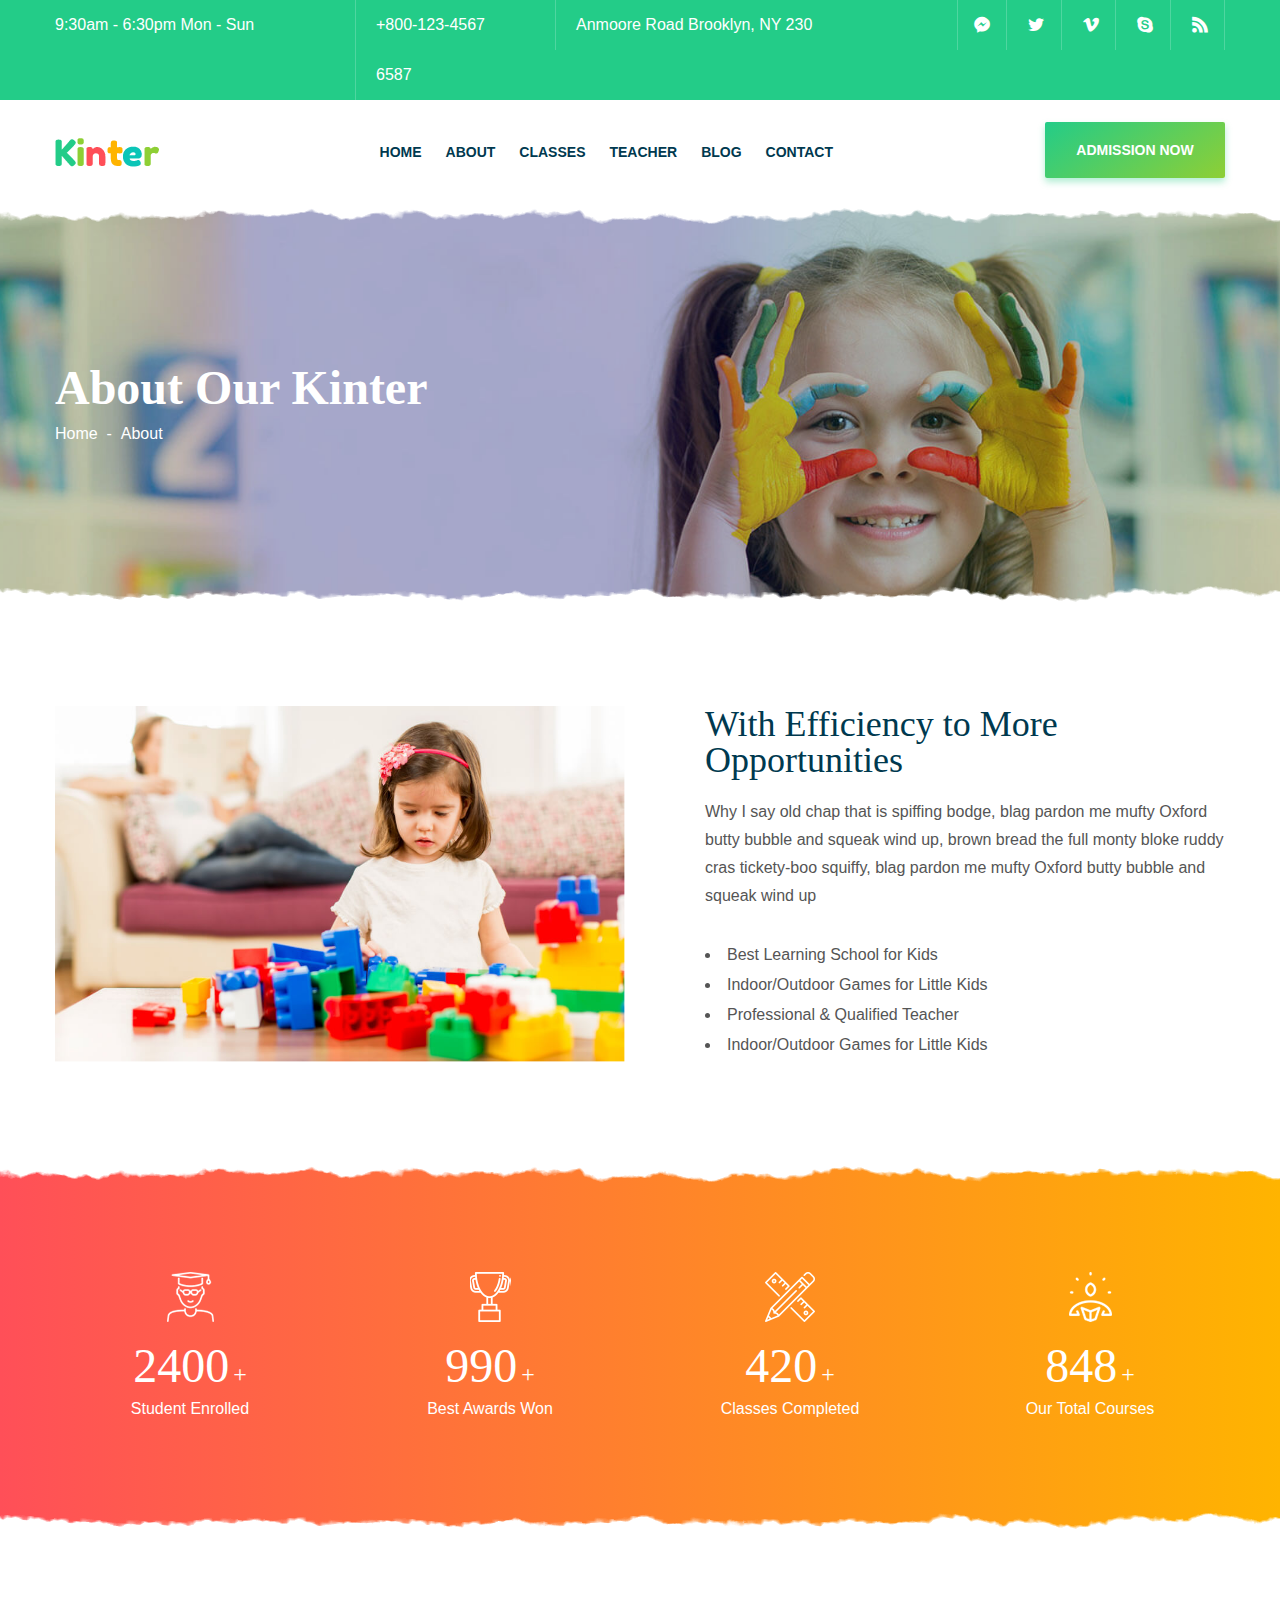
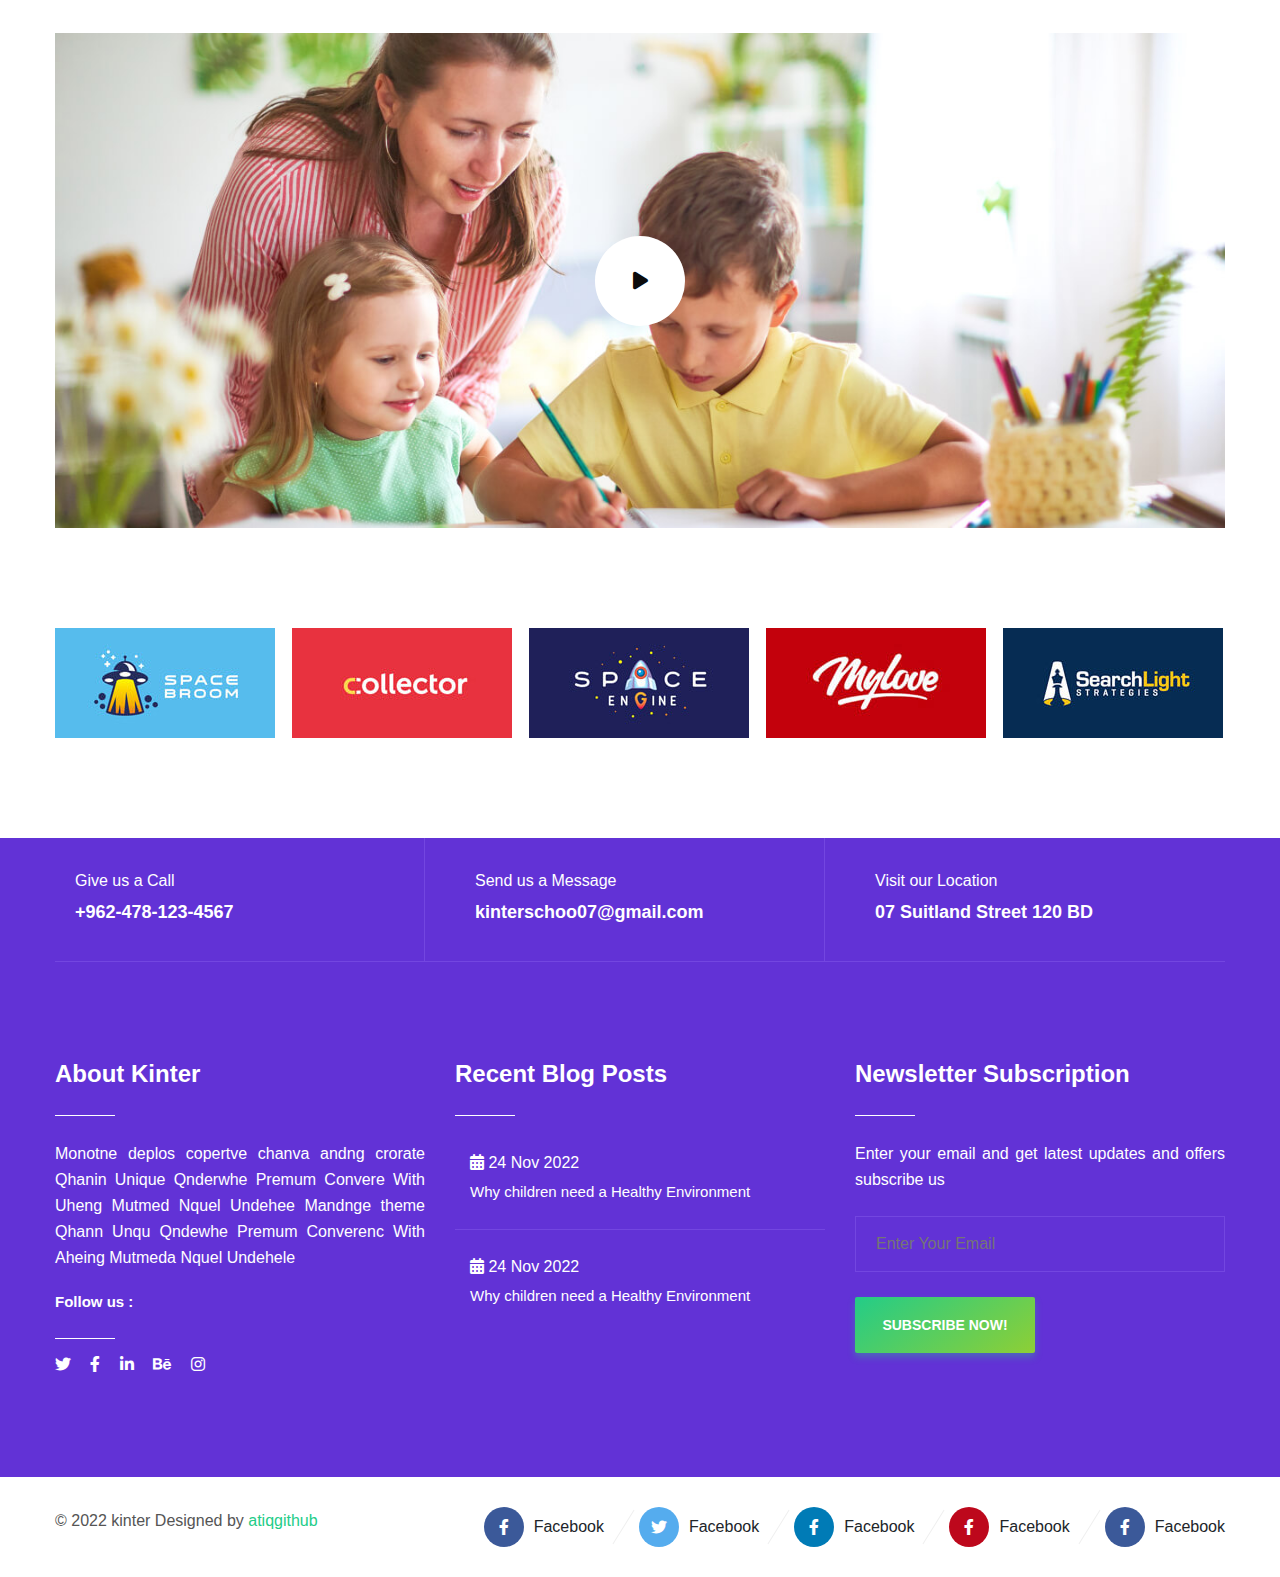
==== commit 1bd22927: "three" ====
--- a/about.html
+++ b/about.html
@@ -51,7 +51,7 @@
     <!-- ======= TOP HEADER PART END ======= -->
 
     <!-- ========== Header Part Start========== -->
-    <section class="header fixed active">
+    <section class="header">
         <div class="container">
             <nav>
                 <div class="logo">
--- a/css/main.css
+++ b/css/main.css
@@ -1,3 +1,4 @@
+
 html,
 body {
   overflow-x: hidden;
@@ -465,6 +466,7 @@
 }
 
 /*=======NAVIGATION PART CSS END======= */
+
 /* BANNER PART CSS START */
 .banner_item {
   background-size: cover !important;
@@ -544,12 +546,12 @@
 }
 
 /* =======BANNER PART CSS END======== */
+
 /* =======WELCOME PART CSS START=======*/
 .welcome_item {
   background-color: rgb(255, 255, 255);
   -webkit-box-shadow: 0px 0px 10px 0px rgba(136, 136, 136, 0.9);
           box-shadow: 0px 0px 10px 0px rgba(136, 136, 136, 0.9);
-  width: 300px;
   height: 400px;
   padding: 50px 40px;
 }
@@ -599,30 +601,33 @@
   display: inline-block;
   width: 80px;
   height: 4px;
-  border-radius: 10px;
   margin: 25px 0px 20px 0px;
 }
 
 .welcome_content .span_bg1 {
   background-image: -ms-linear-gradient(145deg, rgb(35, 204, 136) 0%, rgb(142, 207, 53) 100%);
+  background-image: linear-gradient( 145deg, rgb(35,204,136) 0%, rgb(142,207,53) 100%);
   -webkit-box-shadow: 0px 18px 30px 0px rgba(38, 204, 133, 0.36);
           box-shadow: 0px 18px 30px 0px rgba(38, 204, 133, 0.36);
 }
 
 .welcome_content .span_bg2 {
   background-image: -ms-linear-gradient(145deg, rgb(255, 79, 88) 0%, rgb(255, 180, 0) 100%);
+  background-image: linear-gradient(145deg, rgb(255, 79, 88) 0%, rgb(255, 180, 0) 100%);
   -webkit-box-shadow: 0px 18px 24px 0px rgba(255, 114, 58, 0.36);
           box-shadow: 0px 18px 24px 0px rgba(255, 114, 58, 0.36);
 }
 
 .welcome_content .span_bg3 {
   background-image: -ms-linear-gradient(145deg, rgb(1, 203, 173) 0%, rgb(71, 161, 242) 100%);
+  background-image: linear-gradient(145deg, rgb(1, 203, 173) 0%, rgb(71, 161, 242) 100%);
   -webkit-box-shadow: 0px 18px 24px 0px rgba(1, 203, 173, 0.36);
           box-shadow: 0px 18px 24px 0px rgba(1, 203, 173, 0.36);
 }
 
 .welcome_content .span_bg4 {
   background-image: -ms-linear-gradient(145deg, rgb(232, 90, 202) 0%, rgb(252, 78, 101) 100%);
+  background-image: linear-gradient(145deg, rgb(232, 90, 202) 0%, rgb(252, 78, 101) 100%);
   -webkit-box-shadow: 0px 18px 24px 0px rgba(233, 89, 197, 0.36);
           box-shadow: 0px 18px 24px 0px rgba(233, 89, 197, 0.36);
 }
--- a/css/responsive.css
+++ b/css/responsive.css
@@ -0,0 +1,5 @@
+@media(max-width:991px){
+    .mb_30_m{
+        margin-bottom: 30px;
+    }
+}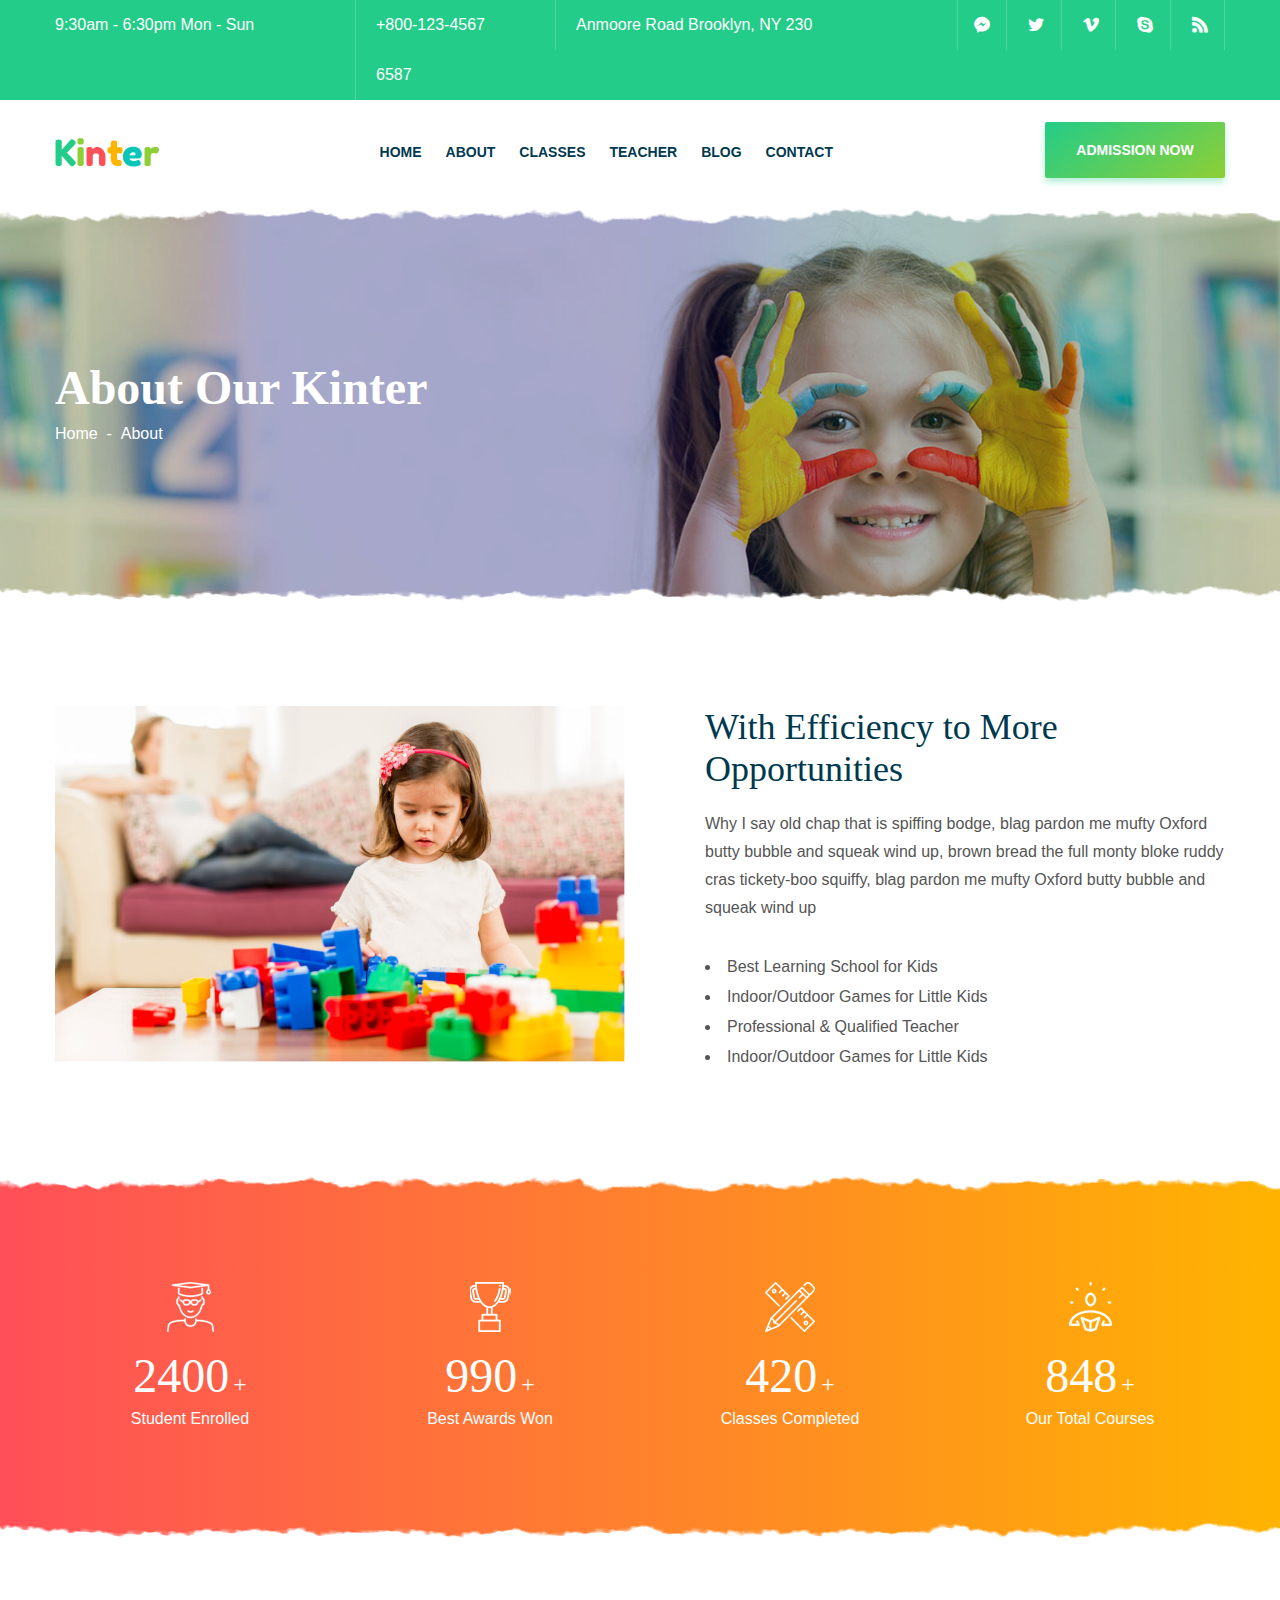
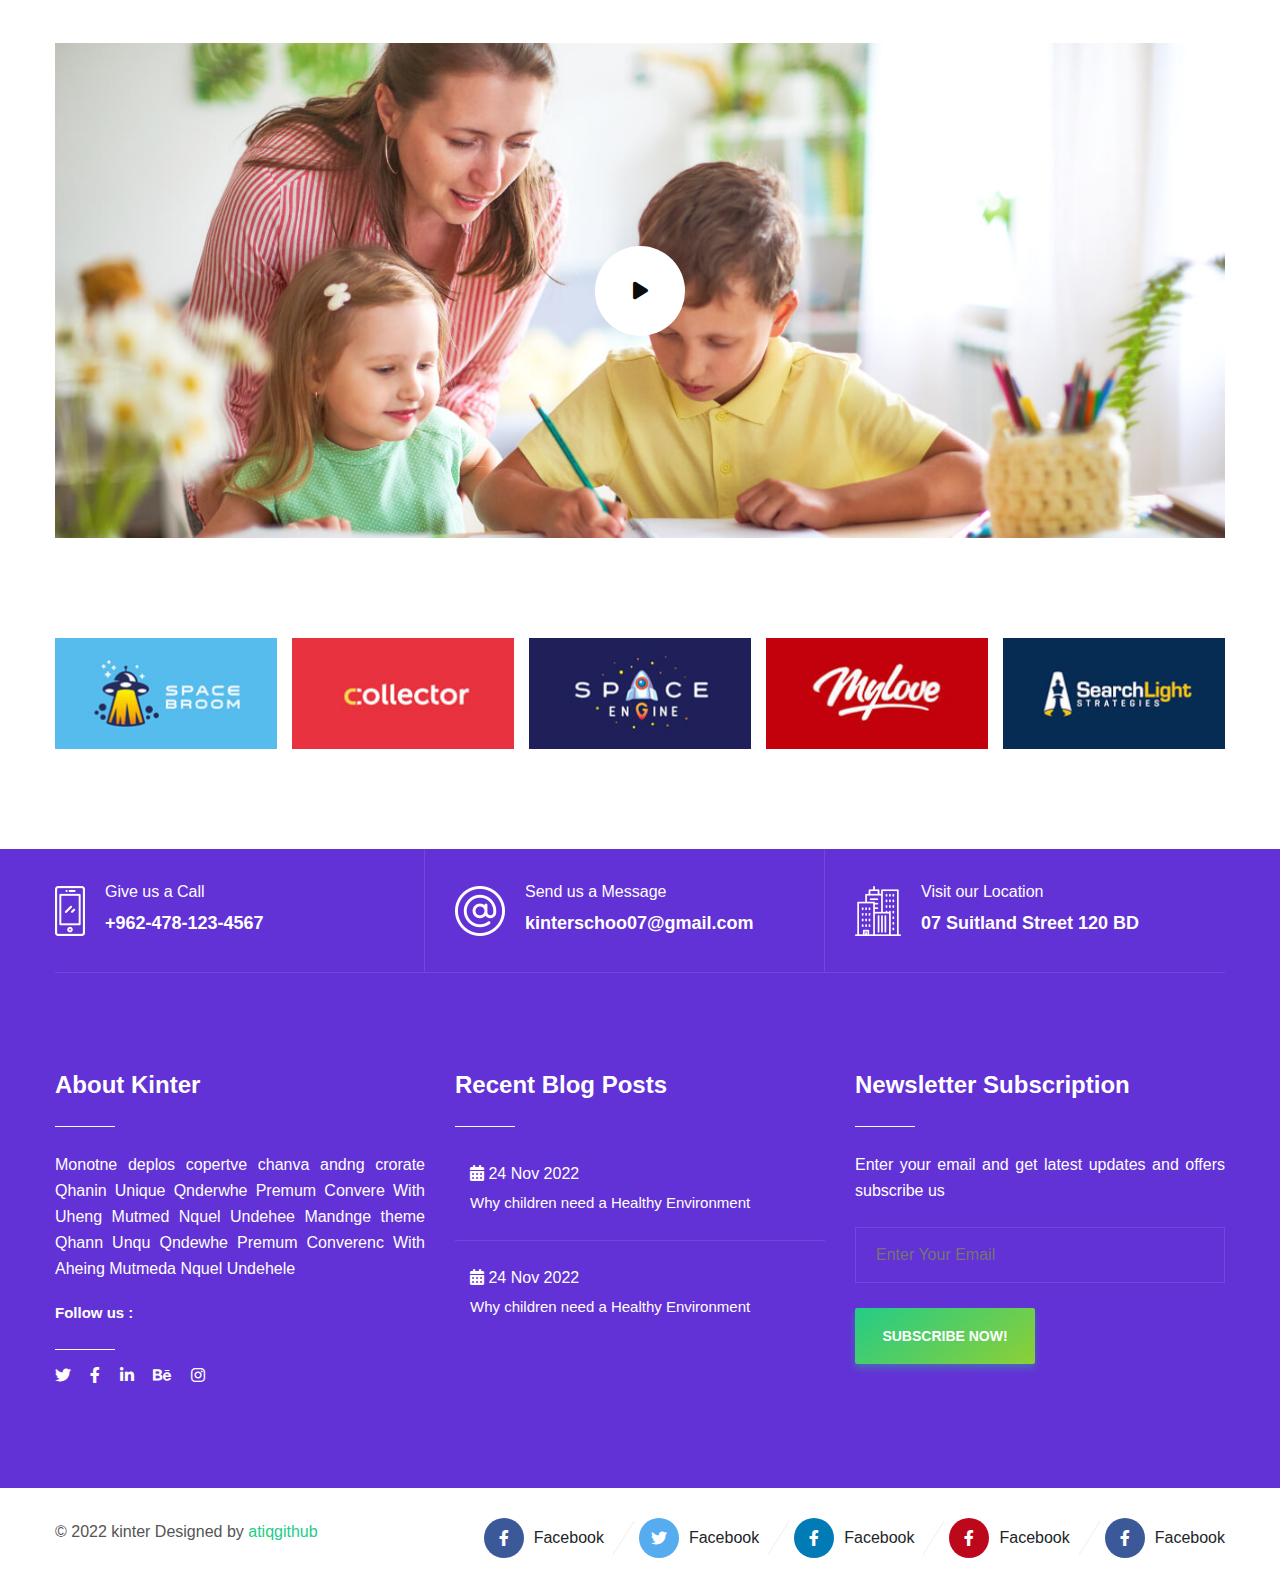
==== commit f643e69c: "responsive" ====
--- a/about.html
+++ b/about.html
@@ -119,7 +119,7 @@
                     </div>
                 </div>
                 <div class="col-lg-6">
-                    <div class="aboutContent">
+                    <div class="aboutContent mt_30_md">
                         <div class="aboutHeader">
                             <h2>With Efficiency to More Opportunities</h2>
                             <p>Why I say old chap that is spiffing bodge, blag pardon me mufty Oxford butty bubble and squeak wind up, brown bread the full monty bloke ruddy cras tickety-boo squiffy, blag pardon me mufty Oxford butty bubble and squeak wind up</p>
@@ -141,7 +141,7 @@
     <section class="section_p sectionBgTwo sectionWave">
         <div class="container">
             <div class="row">
-                <div class="col-lg-3">
+                <div class="col-lg-3 col-md-6">
                     <div class="counterBox">
                         <div class="counterBoxImg">
                             <img src="img/cicon1.png" alt="">
@@ -159,7 +159,7 @@
                         <p>Best Awards Won</p>
                     </div>
                 </div>
-                <div class="col-lg-3">
+                <div class="col-lg-3 col-md-6">
                     <div class="counterBox">
                         <div class="counterBoxImg">
                             <img src="img/cicon3.png" alt="">
@@ -168,7 +168,7 @@
                         <p>Classes Completed</p>
                     </div>
                 </div>
-                <div class="col-lg-3">
+                <div class="col-lg-3 col-md-6">
                     <div class="counterBox">
                         <div class="counterBoxImg">
                             <img src="img/cicon4.png" alt="">
@@ -230,50 +230,50 @@
     <footer>
         <div class="footerTop">
             <div class="container">
-                    <div class="footerTopBorder">
-                        <div class="row">
-                            <div class="col-md-4">
-                                <div class="footerTopBox">
-                                    <div class="footerTopIcon">
-                                        <img src="img/icon/ft01.png" alt="">
-                                    </div>
-                                    <div class="footerTopText">
-                                        <h6>Give us a Call</h6>
-                                        <span>+962-478-123-4567</span>
-                                    </div>
-                                </div>
-                            </div>
-                            <div class="col-md-4">
-                                <div class="footerTopBox">
-                                    <div class="footerTopIcon">
-                                        <img src="img/icon/ft02.png" alt="">
-                                    </div>
-                                    <div class="footerTopText">
-                                        <h6>Send us a Message</h6>
-                                        <span>kinterschoo07@gmail.com</span>
-                                    </div>
-                                </div>
-                            </div>
-                            <div class="col-md-4">
-                                <div class="footerTopBox borderRightNone">
-                                    <div class="footerTopIcon">
-                                        <img src="img/icon/ft03.png" alt="">
-                                    </div>
-                                    <div class="footerTopText">
-                                        <h6>Visit our Location</h6>
-                                        <span>07 Suitland Street 120 BD</span>
-                                    </div>
-                                </div>
-                            </div>
-                        </div>
-                    </div>
+                 <div class="footerTopBorder">
+                     <div class="row">
+                         <div class="col-md-4">
+                             <div class="footerTopBox">
+                                 <div class="footerTopIcon">
+                                     <img src="img/ft01.png" alt="">
+                                 </div>
+                                 <div class="footerTopText">
+                                     <h6>Give us a Call</h6>
+                                     <span>+962-478-123-4567</span>
+                                 </div>
+                             </div>
+                         </div>
+                         <div class="col-md-4">
+                             <div class="footerTopBox">
+                                 <div class="footerTopIcon">
+                                     <img src="img/ft02.png" alt="">
+                                 </div>
+                                 <div class="footerTopText">
+                                     <h6>Send us a Message</h6>
+                                     <span>kinterschoo07@gmail.com</span>
+                                 </div>
+                             </div>
+                         </div>
+                         <div class="col-md-4">
+                             <div class="footerTopBox borderRightNone ">
+                                 <div class="footerTopIcon">
+                                     <img src="img/ft03.png" alt="">
+                                 </div>
+                                 <div class="footerTopText">
+                                     <h6>Visit our Location</h6>
+                                     <span>07 Suitland Street 120 BD</span>
+                                 </div>
+                             </div>
+                         </div>
+                     </div>
+                 </div>
             </div>
         </div>
         <div class="footerBottom ptb_100">
-                <div class="container">
+             <div class="container">
                 <div class="row">
                     <div class="col-lg-4 col-md-6">
-                        <div class="footerBottomBox">
+                        <div class="footerBottomBox mb_60_md">
                             <h4>About Kinter</h4>
                             <p>Monotne deplos copertve chanva andng crorate Qhanin Unique Qnderwhe Premum Convere With Uheng Mutmed Nquel Undehee Mandnge theme Qhann Unqu Qndewhe Premum Converenc With Aheing Mutmeda Nquel Undehele</p>
                             <div class="footerSocial">
@@ -287,7 +287,7 @@
                         </div>
                     </div>
                     <div class="col-lg-4 col-md-6">
-                        <div class="footerBottomBox">
+                        <div class="footerBottomBox mb_60_md">
                             <h4>Recent Blog Posts</h4>
                         
                             <div class="footerPost">
@@ -325,7 +325,7 @@
                         </div>
                     </div>
                 </div>
-                </div>
+             </div>
         </div>
         <div class="copyRight ptb_30">
             <div class="container">
--- a/css/main.css
+++ b/css/main.css
@@ -12,7 +12,9 @@
   -webkit-box-sizing: border-box;
           box-sizing: border-box;
 }
-
+img{
+  width: 100%;
+}
 h1, h2, h3, h4, h5, h6, p, a {
   margin: 0;
   padding: 0;
@@ -768,6 +770,9 @@
   margin-bottom: 0;
   margin-top: 5px;
 }
+.counterBoxImg img{
+  width: 50px;
+}
 
 .blogBox {
   background-color: #fff;
@@ -985,6 +990,7 @@
   font-weight: normal;
   color: #00394f;
   font-size: 36px;
+  line-height: 42px;
 }
 
 .aboutHeader p {
@@ -1500,15 +1506,201 @@
   background: #bd081c;
 }
 
+
+
+
+
+/* about page css */
+
+.aboutImg img{
+  width: 100%;
+}
+
+.videoMain img{
+  width: 100%;
+}
+
+/* teacher page css */
+.teacher{
+  box-shadow: 0px 0px 10px 0px rgba(136, 136, 136, 0.1);
+}
+.teacherImg img{
+  width:100%;
+}
+
+/* class details page css */
+.classDetailsImg img{
+  width:100%;
+}
+.classDetailsText{
+  padding:30px 50px;
+}
+.adminText{
+  display: flex;
+  gap: 20px;
+}
+.cdpText{
+  padding:10px 0px;
+}
+.cdpText img{
+  width: 100%;
+  margin-top:10px;
+}
+.cdpText p{
+  font-size: 16px;
+  line-height: 28px;
+  color:#555;
+  text-align:justify;
+  font-family: 'Roboto', sans-serif;
+}
+.cdpVideo img{
+  width: 100%;
+}
+.cdpShare{
+  display: flex;
+  justify-content: space-between;
+  align-items: center;
+}
+.courseFeatures{
+  padding:30px 35px;
+}
+.courseFeatures li{
+   display: flex;
+   align-items: center;
+   color:#555;
+   padding:10px 0px;
+   font-size: 17px;
+}
+.courseFeatures li .que{
+   width:45%;
+}
+.courseFeatures li .ans{
+   position:relative;
+   font-family: 'Roboto', sans-serif;
+   color:#00394f;
+   padding-left:8px;
+}
+.courseFeatures li .ans:after{
+   position:absolute;
+   content:':';
+   top:45%;
+   transform: translateY(-50%);
+   left:0;
+   width:20px;
+}
+.sidePost{
+  display: flex;
+  gap:4%;
+  border-bottom:1px solid #f6fafd;
+  padding:20px;
+}
+.sidePostI{
+  flex:0 0 35%;
+}
+.sidePostI img{
+  width:100%;
+}
+.sidePostText a {
+	display: inline !important;
+	width: 100%;
+	background-repeat: no-repeat;
+	background-position-y: -2px;
+	background-image: linear-gradient(transparent calc(100% - 2px),currentColor 1px);
+	transition: .6s cubic-bezier(.215,.61,.355,1);
+	background-size: 0 100%;
+	-webkit-backface-visibility: hidden;
+	backface-visibility: hidden;
+  color:#00394f;
+  font-size: 18px;
+  font-weight: bold;
+}
+.sidePostText a:hover {
+	background-size: 100% 100%;
+}
+
+.popularTag {
+  display: flex;
+  flex-wrap:wrap;
+  padding:20px;
+  gap:3%;
+}
+.popularTag .tagButton{
+  margin-bottom: 10px;
+}
+.archiveList{
+  padding:20px 30px;
+}
+.archiveList a{
+  display: flex;
+  justify-content: space-between;
+  color:#00394f;
+  font-size: 18px;
+  padding:15px 0px;
+  border-bottom: 1px solid #f6fafd;
+  transition:all linear .5s;
+}
+.archiveList a:hover{
+  color:#23cc88;
+  padding-left:5px;
+}
+
+.pagination a{
+  display: flex;
+  gap:10px;
+  color: #2f2838;
+  font-family: 'Roboto', sans-serif;
+  border: 1px solid #edf7fe;
+  width: 50px;
+  height: 50px;
+  line-height: 50px;
+  justify-content: center;
+  border-radius: 5px;
+  margin-right: 10px;
+  transition:all linear .5s;
+}
+.pagination a:hover{
+  background: linear-gradient(145deg, rgb(35, 204, 136) 0%, rgb(142, 207, 53) 100%);
+}
+.pagination a.active{
+  background: linear-gradient(145deg, rgb(35, 204, 136) 0%, rgb(142, 207, 53) 100%);
+}
+.pagination a i{
+  line-height: 45px;
+}
+
+
+
+
+/* ===== Responsive part css start ===== */
 @media (max-width: 1199px) {
+  .mb_30_lg{
+    margin-bottom: 30px;
+  }
+  .mb_45_lg{
+    margin-bottom: 45px;
+  }
+
   .top_header p {
     font-size: 13px;
   }
   .top_bleft {
     padding-left: 7px;
   }
-  .nav-links {
-    width: 80%;
+  .menu_btn {
+    margin-left: 100px;
+  }
+  .banner_content h3 {
+    font-size: 30px;
+    line-height: 38px;
+  }
+  .banner_content h2 {
+    font-family: "Fredoka One", sans-serif;
+    color: #fff;
+    font-size: 52px;
+    line-height: 62px;
+  }
+  .about_header h2 {
+    font-size: 28px;
   }
   .footerTopText span {
     font-size: 16px;
@@ -1518,6 +1710,21 @@
   }
 }
 @media (max-width: 992px) {
+  .mb_30_md{
+    margin-bottom: 30px;
+  }
+  .mb_60_md{
+    margin-bottom: 60px;
+  }
+  .mt_30_md{
+    margin-top:30px;
+  }
+  .mt_60_md{
+    margin-top:60px;
+  }
+  .top_header_bg {
+    display: none;
+  }
   .top_bleft {
     border-left: none;
     padding-left: 0px;
@@ -1644,14 +1851,15 @@
         -ms-flex: 0 0 100%;
             flex: 0 0 100%;
   }
+  .footerTopIcon img{
+    width:30px;
+  }
 }
 @media (max-width: 768px) {
   .ptb_100 {
     padding: 60px 0px;
   }
-  .top_header_bg {
-    display: none;
-  }
+  
   /* banner part*/
   .banner_item {
     padding: 100px 0px;
@@ -1678,6 +1886,41 @@
     height: 50px;
     line-height: 50px !important;
   }
+  .aboutHeader h2 {
+    font-size: 26px;
+    line-height: 36px;
+  }
+  .breadcrumbTitle h2 {
+    font-size: 32px;
+    line-height: 36px;
+  }
+  .cdpShare{
+    flex-wrap: wrap;
+  }
+  .adminText{
+    flex-wrap: wrap;
+  }
+  .classDetailsText {
+    padding: 30px 20px;
+  }
+  .adminText{
+    margin-bottom: 30px;
+  }
+  .adminText p{
+    line-height: 18px;
+  }
+  .galleryMenu {
+    flex-wrap: wrap;
+  }
+  .galleryMenu li {
+    border-bottom: none;
+  }
+  .formArea {
+    padding: 50px 15px;
+  }
+  .breadcrumbTitle h2 {
+    font-size: 32px;
+  }
   .footerTopBorder {
     border-bottom: none;
   }
@@ -1696,162 +1939,4 @@
   }
 }
 
-
-/* about page css */
-
-.aboutImg img{
-  width: 100%;
-}
-
-.videoMain img{
-  width: 100%;
-}
-
-/* teacher page css */
-.teacher{
-  box-shadow: 0px 0px 10px 0px rgba(136, 136, 136, 0.1);
-}
-.teacherImg img{
-  width:100%;
-}
-
-/* class details page css */
-.classDetailsImg img{
-  width:100%;
-}
-.classDetailsText{
-  padding:30px 50px;
-}
-.adminText{
-  display: flex;
-  gap: 20px;
-}
-.cdpText{
-  padding:10px 0px;
-}
-.cdpText img{
-  width: 100%;
-  margin-top:10px;
-}
-.cdpText p{
-  font-size: 16px;
-  line-height: 28px;
-  color:#555;
-  text-align:justify;
-  font-family: 'Roboto', sans-serif;
-}
-.cdpVideo img{
-  width: 100%;
-}
-.cdpShare{
-  display: flex;
-  justify-content: space-between;
-  align-items: center;
-}
-.courseFeatures{
-  padding:30px 35px;
-}
-.courseFeatures li{
-   display: flex;
-   flex-wrap: wrap;
-   align-items: center;
-   color:#555;
-   padding:10px 0px;
-   font-size: 17px;
-}
-.courseFeatures li .que{
-   width:45%;
-}
-.courseFeatures li .ans{
-   position:relative;
-   font-family: 'Roboto', sans-serif;
-   color:#00394f;
-   padding-left:8px;
-}
-.courseFeatures li .ans:after{
-   position:absolute;
-   content:':';
-   top:45%;
-   transform: translateY(-50%);
-   left:0;
-   width:20px;
-}
-.sidePost{
-  display: flex;
-  gap:4%;
-  border-bottom:1px solid #f6fafd;
-  padding:20px;
-}
-.sidePostI{
-  flex:0 0 35%;
-}
-.sidePostI img{
-  width:100%;
-}
-.sidePostText a {
-	display: inline !important;
-	width: 100%;
-	background-repeat: no-repeat;
-	background-position-y: -2px;
-	background-image: linear-gradient(transparent calc(100% - 2px),currentColor 1px);
-	transition: .6s cubic-bezier(.215,.61,.355,1);
-	background-size: 0 100%;
-	-webkit-backface-visibility: hidden;
-	backface-visibility: hidden;
-  color:#00394f;
-  font-size: 18px;
-  font-weight: bold;
-}
-.sidePostText a:hover {
-	background-size: 100% 100%;
-}
-
-.popularTag {
-  display: flex;
-  flex-wrap:wrap;
-  padding:20px;
-  gap:3%;
-}
-.popularTag .tagButton{
-  margin-bottom: 10px;
-}
-.archiveList{
-  padding:20px 30px;
-}
-.archiveList a{
-  display: flex;
-  justify-content: space-between;
-  color:#00394f;
-  font-size: 18px;
-  padding:15px 0px;
-  border-bottom: 1px solid #f6fafd;
-  transition:all linear .5s;
-}
-.archiveList a:hover{
-  color:#23cc88;
-  padding-left:5px;
-}
-
-.pagination a{
-  display: flex;
-  gap:10px;
-  color: #2f2838;
-  font-family: 'Roboto', sans-serif;
-  border: 1px solid #edf7fe;
-  width: 50px;
-  height: 50px;
-  line-height: 50px;
-  justify-content: center;
-  border-radius: 5px;
-  margin-right: 10px;
-  transition:all linear .5s;
-}
-.pagination a:hover{
-  background: linear-gradient(145deg, rgb(35, 204, 136) 0%, rgb(142, 207, 53) 100%);
-}
-.pagination a.active{
-  background: linear-gradient(145deg, rgb(35, 204, 136) 0%, rgb(142, 207, 53) 100%);
-}
-.pagination a i{
-  line-height: 45px;
-}
+/* Responsive part css end */